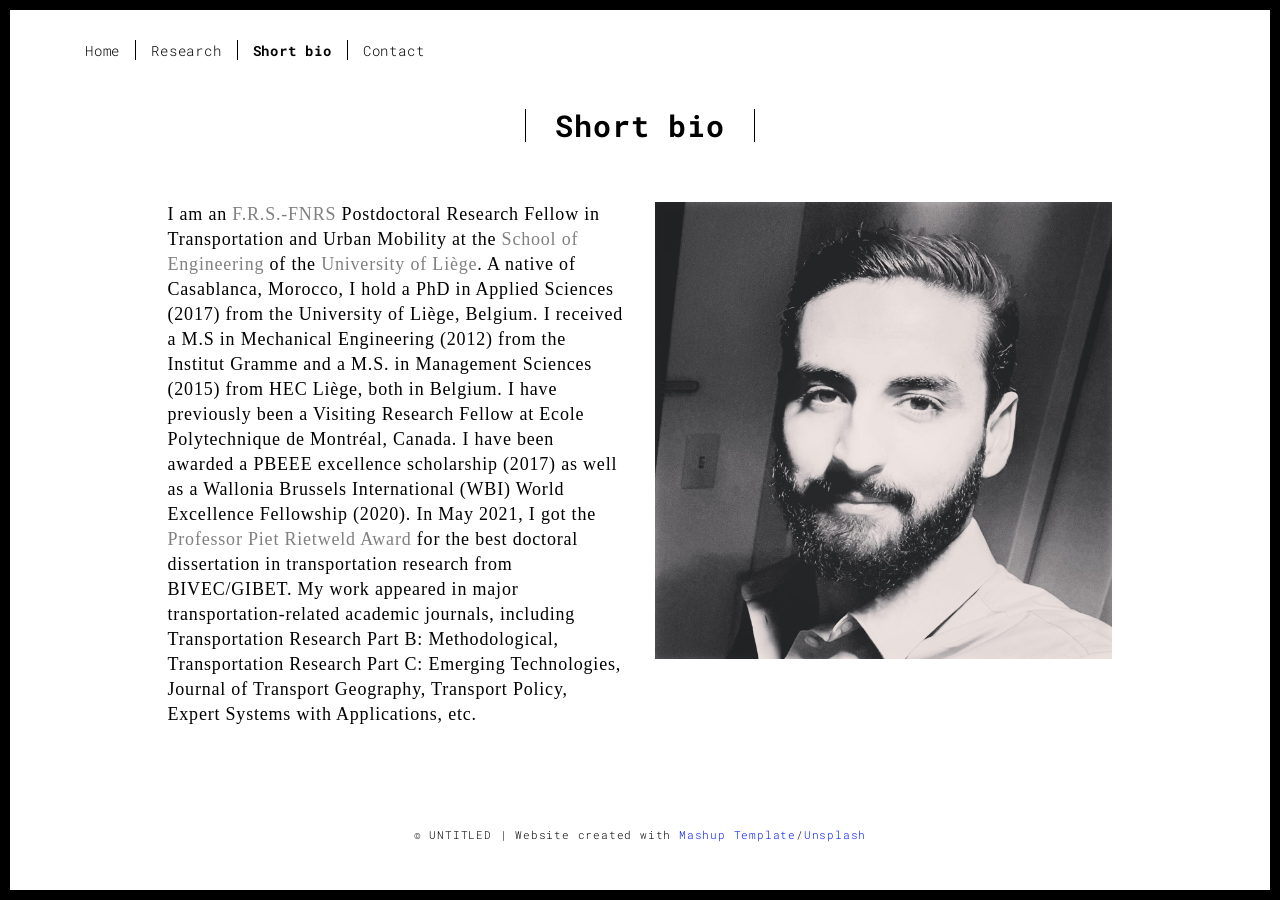
==== about.html @ 3af06db2 "updated bio" ====
<!DOCTYPE html>
<html lang="en">

<head>
  <meta charset="UTF-8">
  <meta content="IE=edge" http-equiv="X-UA-Compatible">
  <meta content="width=device-width,initial-scale=1" name="viewport">
  <meta content="description" name="description">
  <meta name="google" content="notranslate" />
  <meta content="Mashup templates have been developped by Orson.io team" name="author">

  <!-- Disable tap highlight on IE -->
  <meta name="msapplication-tap-highlight" content="no">

  <link rel="apple-touch-icon" sizes="180x180" href="./assets/apple-icon-180x180.png">
  <link href="./assets/favicon.ico" rel="icon">

  <title>Short bio</title>

<link href="./main.3f6952e4.css" rel="stylesheet"></head>

<body class="">
<div id="site-border-left"></div>
<div id="site-border-right"></div>
<div id="site-border-top"></div>
<div id="site-border-bottom"></div>
<!--<div style="background-image: url('./assets/images/bg.jpg');">-->




 <!-- Add your content of header -->
<header>
  <nav class="navbar  navbar-fixed-top navbar-default">
    <div class="container">
        <button type="button" class="navbar-toggle collapsed" data-toggle="collapse" data-target="#navbar-collapse" aria-expanded="false">
          <span class="sr-only">Toggle navigation</span>
          <span class="icon-bar"></span>
          <span class="icon-bar"></span>
          <span class="icon-bar"></span>
        </button>

      <div class="collapse navbar-collapse" id="navbar-collapse">
        <ul class="nav navbar-nav ">
          <li><a href="./index.html" title="">Home</a></li>
          <li><a href="./works.html" title="">Research</a></li>
          <li><a href="./about.html" title="">Short bio</a></li>
          <li><a href="./contactform.html" title="">Contact</a></li>
          <!--<li><a href="./components.html" title="">Components</a></li>-->
        </ul>


      </div>
    </div>
  </nav>
</header>

<div class="section-container">
    <div class="container">
      <div class="row">
        <div class="col-xs-12">
          <div class="section-container-spacer text-center">
            <h1 class="h2">Short bio</h1>
          </div>

          <div class="row">
            <div class="col-md-10 col-md-offset-1">
              <div class="row">
                <div class="col-xs-12 col-md-6">
                  <!--<h3>Consectetur adipiscing elit</h3>-->
                  <p style = "font-family: Candara;font-size:18px;">I am an <a style="color:gray" href="https://www.frs-fnrs.be/en/">F.R.S.-FNRS</a> Postdoctoral Research Fellow in Transportation and Urban Mobility at the <a style="color:gray" href="https://www.facsa.uliege.be/cms/c_3112656/en/facsa">School of Engineering</a> of the <a style="color:gray" href="https://www.uliege.be/cms/c_8699436/en/uliege">University of Liège</a>.
                    <!--, where he leads ...--> A native of Casablanca, Morocco, I hold a PhD in Applied Sciences (2017) from the University of Liège, Belgium.
                    I received a M.S in Mechanical Engineering (2012) from the Institut Gramme and a M.S. in Management Sciences (2015) from HEC Liège, both in Belgium. I have previously been a Visiting Research Fellow at Ecole Polytechnique de Montréal, Canada. I have been awarded a PBEEE excellence scholarship (2017) as well as a Wallonia Brussels International (WBI) World Excellence Fellowship (2020). In May 2021, I got the <a style="color:gray" href="https://www.bivec-gibet.eu/rietveld-award/">Professor Piet Rietweld Award</a> for the best doctoral dissertation in transportation research from BIVEC/GIBET.
      						My work appeared in major transportation-related academic journals, including Transportation Research Part B: Methodological, Transportation Research Part C: Emerging Technologies, Journal of Transport Geography, Transport Policy, Expert Systems with Applications, etc. <!--and features regularly in major media outlets, including the New York Times, The Economist, and the Wall Street Journal.--></p>
                  <!--<h3>Ut enim ad minim </h3>
                  <p>Duis aute irure dolor in reprehenderit in voluptate velit esse
                  cillum dolore eu fugiat nulla pariatur. Excepteur sint occaecat cupidatat non
                  proident, sunt in culpa qui officia deserunt mollit anim id est laborum.
                  <h3>Maecenas luctus at sem quis varius</h3>
                  <p>
                  Class aptent taciti sociosqu ad litora torquent per conubia nostra, per inceptos himenaeos. Phasellus iaculis magna sagittis elit sagittis, at hendrerit lorem venenatis. Morbi accumsan iaculis blandit. Cras ultrices hendrerit nisl.</p>-->
                </div>
                <div class="col-xs-12 col-md-6">
                  <img src="./assets/images/bogoss.jpg" class="img-responsive" alt="">
                </div>
              </div>
            </div>
          </div>


       </div>
      </div>
    </div>
  </div>


<footer class="footer-container text-center">
  <div class="container">
    <div class="row">
      <div class="col-xs-12">
        <p>© UNTITLED | Website created with <a href="http://www.mashup-template.com/" title="Create website with free html template">Mashup Template</a>/<a href="https://www.unsplash.com/" title="Beautiful Free Images">Unsplash</a></p>
      </div>
    </div>
  </div>
</footer>

<script>
  document.addEventListener("DOMContentLoaded", function (event) {
     navActivePage();
  });
</script>

<!-- Google Analytics: change UA-XXXXX-X to be your site's ID

<script>
  (function (i, s, o, g, r, a, m) {
    i['GoogleAnalyticsObject'] = r; i[r] = i[r] || function () {
      (i[r].q = i[r].q || []).push(arguments)
    }, i[r].l = 1 * new Date(); a = s.createElement(o),
      m = s.getElementsByTagName(o)[0]; a.async = 1; a.src = g; m.parentNode.insertBefore(a, m)
  })(window, document, 'script', '//www.google-analytics.com/analytics.js', 'ga');
  ga('create', 'UA-XXXXX-X', 'auto');
  ga('send', 'pageview');
</script>

--> <script type="text/javascript" src="./main.70a66962.js"></script></body>

</html>
---- main.3f6952e4.css ----
@import url(https://fonts.googleapis.com/css?family=Roboto:900|Roboto+Mono:300,400,700);@import url(https://maxcdn.bootstrapcdn.com/font-awesome/4.7.0/css/font-awesome.min.css);/*!
 * Bootstrap v3.3.7 (http://getbootstrap.com)
 * Copyright 2011-2016 Twitter, Inc.
 * Licensed under MIT (https://github.com/twbs/bootstrap/blob/master/LICENSE)
 */
/*! normalize.css v3.0.3 | MIT License | github.com/necolas/normalize.css */html{font-family:sans-serif;-ms-text-size-adjust:100%;-webkit-text-size-adjust:100%}body{margin:0}article,aside,details,figcaption,figure,footer,header,hgroup,main,menu,nav,section,summary{display:block}audio,canvas,progress,video{display:inline-block;vertical-align:baseline}audio:not([controls]){display:none;height:0}[hidden],template{display:none}a{background-color:transparent}a:active,a:hover{outline:0}abbr[title]{border-bottom:1px dotted}b,strong{font-weight:700}dfn{font-style:italic}h1{font-size:2em;margin:.67em 0}mark{background:#ff0;color:#000}small{font-size:80%}sub,sup{font-size:75%;line-height:0;position:relative;vertical-align:baseline}sup{top:-.5em}sub{bottom:-.25em}img{border:0}svg:not(:root){overflow:hidden}figure{margin:1em 40px}hr{box-sizing:content-box;height:0}pre{overflow:auto}code,kbd,pre,samp{font-family:monospace,monospace;font-size:1em}button,input,optgroup,select,textarea{color:inherit;font:inherit;margin:0}button{overflow:visible}button,select{text-transform:none}button,html input[type=button],input[type=reset],input[type=submit]{-webkit-appearance:button;cursor:pointer}button[disabled],html input[disabled]{cursor:default}button::-moz-focus-inner,input::-moz-focus-inner{border:0;padding:0}input{line-height:normal}input[type=checkbox],input[type=radio]{box-sizing:border-box;padding:0}input[type=number]::-webkit-inner-spin-button,input[type=number]::-webkit-outer-spin-button{height:auto}input[type=search]{-webkit-appearance:textfield;box-sizing:content-box}input[type=search]::-webkit-search-cancel-button,input[type=search]::-webkit-search-decoration{-webkit-appearance:none}fieldset{border:1px solid silver;margin:0 2px;padding:.35em .625em .75em}textarea{overflow:auto}optgroup{font-weight:700}table{border-collapse:collapse;border-spacing:0}td,th{padding:0}

/*! Source: https://github.com/h5bp/html5-boilerplate/blob/master/src/css/main.css */@media print{*,:after,:before{background:transparent!important;color:#000!important;box-shadow:none!important;text-shadow:none!important}a,a:visited{text-decoration:underline}a[href]:after{content:" (" attr(href) ")"}abbr[title]:after{content:" (" attr(title) ")"}a[href^="#"]:after,a[href^="javascript:"]:after{content:""}blockquote,pre{border:1px solid #999;page-break-inside:avoid}thead{display:table-header-group}img,tr{page-break-inside:avoid}img{max-width:100%!important}h2,h3,p{orphans:3;widows:3}h2,h3{page-break-after:avoid}.navbar{display:none}.btn>.caret,.dropup>.btn>.caret{border-top-color:#000!important}.label{border:1px solid #000}.table{border-collapse:collapse!important}.table td,.table th{background-color:#fff!important}.table-bordered td,.table-bordered th{border:1px solid #ddd!important}}*,:after,:before{-webkit-box-sizing:border-box;-moz-box-sizing:border-box;box-sizing:border-box}html{font-size:10px;-webkit-tap-highlight-color:transparent}body{font-family:Roboto Mono,Helvetica,Arial,sans-serif;font-size:11px;line-height:1.78;color:#000;background-color:#fff}button,input,select,textarea{font-family:inherit;font-size:inherit;line-height:inherit}a{color:#001aff;text-decoration:none}a:focus,a:hover{color:#0012b3;text-decoration:underline}a:focus{outline:5px auto -webkit-focus-ring-color;outline-offset:-2px}figure{margin:0}img{vertical-align:middle}.img-responsive{display:block;max-width:100%;height:auto}.img-rounded{border-radius:0}.img-thumbnail{padding:4px;line-height:1.78;background-color:#fff;border:1px solid #ddd;border-radius:0;-webkit-transition:all .2s ease-in-out;-o-transition:all .2s ease-in-out;transition:all .2s ease-in-out;display:inline-block;max-width:100%;height:auto}.img-circle{border-radius:50%}hr{margin-top:19px;margin-bottom:19px;border:0;border-top:1px solid #eee}.sr-only{position:absolute;width:1px;height:1px;margin:-1px;padding:0;overflow:hidden;clip:rect(0,0,0,0);border:0}.sr-only-focusable:active,.sr-only-focusable:focus{position:static;width:auto;height:auto;margin:0;overflow:visible;clip:auto}[role=button]{cursor:pointer}.h1,.h2,.h3,.h4,.h5,.h6,h1,h2,h3,h4,h5,h6{font-family:Roboto Mono,Helvetica,Arial,sans-serif;font-weight:700;line-height:1.1;color:#000}.h1 .small,.h1 small,.h2 .small,.h2 small,.h3 .small,.h3 small,.h4 .small,.h4 small,.h5 .small,.h5 small,.h6 .small,.h6 small,h1 .small,h1 small,h2 .small,h2 small,h3 .small,h3 small,h4 .small,h4 small,h5 .small,h5 small,h6 .small,h6 small{font-weight:400;line-height:1;color:#777}.h1,.h2,.h3,h1,h2,h3{margin-top:19px;margin-bottom:9.5px}.h1 .small,.h1 small,.h2 .small,.h2 small,.h3 .small,.h3 small,h1 .small,h1 small,h2 .small,h2 small,h3 .small,h3 small{font-size:65%}.h4,.h5,.h6,h4,h5,h6{margin-top:9.5px;margin-bottom:9.5px}.h4 .small,.h4 small,.h5 .small,.h5 small,.h6 .small,.h6 small,h4 .small,h4 small,h5 .small,h5 small,h6 .small,h6 small{font-size:75%}.h1,h1{font-size:70px}.h2,h2{font-size:30px}.h3,h3{font-size:20px}.h4,.h5,h4,h5{font-size:11px}.h6,h6{font-size:10px}p{margin:0 0 9.5px}.lead{margin-bottom:19px;font-size:12px;font-weight:300;line-height:1.4}@media (min-width:768px){.lead{font-size:16.5px}}.small,small{font-size:90%}.mark,mark{background-color:#fcf8e3;padding:.2em}.text-left{text-align:left}.text-right{text-align:right}.text-center{text-align:center}.text-justify{text-align:justify}.text-nowrap{white-space:nowrap}.text-lowercase{text-transform:lowercase}.initialism,.text-uppercase{text-transform:uppercase}.text-capitalize{text-transform:capitalize}.text-muted{color:#777}.text-primary{color:#001aff}a.text-primary:focus,a.text-primary:hover{color:#0015cc}.text-success{color:#fff}a.text-success:focus,a.text-success:hover{color:#e6e6e6}.text-info{color:#31708f}a.text-info:focus,a.text-info:hover{color:#245269}.text-warning{color:#8a6d3b}a.text-warning:focus,a.text-warning:hover{color:#66512c}.text-danger{color:#fff}a.text-danger:focus,a.text-danger:hover{color:#e6e6e6}.bg-primary{color:#fff;background-color:#001aff}a.bg-primary:focus,a.bg-primary:hover{background-color:#0015cc}.bg-success,a.bg-success:focus,a.bg-success:hover{background-color:#000}.bg-info{background-color:#d9edf7}a.bg-info:focus,a.bg-info:hover{background-color:#afd9ee}.bg-warning{background-color:#fcf8e3}a.bg-warning:focus,a.bg-warning:hover{background-color:#f7ecb5}.bg-danger{background-color:red}a.bg-danger:focus,a.bg-danger:hover{background-color:#c00}.page-header{padding-bottom:8.5px;margin:38px 0 19px;border-bottom:1px solid #eee}ol,ul{margin-top:0;margin-bottom:9.5px}ol ol,ol ul,ul ol,ul ul{margin-bottom:0}.list-inline,.list-unstyled{padding-left:0;list-style:none}.list-inline{margin-left:-5px}.list-inline>li{display:inline-block;padding-left:5px;padding-right:5px}dl{margin-top:0;margin-bottom:19px}dd,dt{line-height:1.78}dt{font-weight:700}dd{margin-left:0}.dl-horizontal dd:after,.dl-horizontal dd:before{content:" ";display:table}.dl-horizontal dd:after{clear:both}@media (min-width:768px){.dl-horizontal dt{float:left;width:160px;clear:left;text-align:right;overflow:hidden;text-overflow:ellipsis;white-space:nowrap}.dl-horizontal dd{margin-left:180px}}abbr[data-original-title],abbr[title]{cursor:help;border-bottom:1px dotted #777}.initialism{font-size:90%}blockquote{padding:9.5px 19px;margin:0 0 19px;font-size:13.75px;border-left:5px solid #eee}blockquote ol:last-child,blockquote p:last-child,blockquote ul:last-child{margin-bottom:0}blockquote .small,blockquote footer,blockquote small{display:block;font-size:80%;line-height:1.78;color:#777}blockquote .small:before,blockquote footer:before,blockquote small:before{content:"\2014   \A0"}.blockquote-reverse,blockquote.pull-right{padding-right:15px;padding-left:0;border-right:5px solid #eee;border-left:0;text-align:right}.blockquote-reverse .small:before,.blockquote-reverse footer:before,.blockquote-reverse small:before,blockquote.pull-right .small:before,blockquote.pull-right footer:before,blockquote.pull-right small:before{content:""}.blockquote-reverse .small:after,.blockquote-reverse footer:after,.blockquote-reverse small:after,blockquote.pull-right .small:after,blockquote.pull-right footer:after,blockquote.pull-right small:after{content:"\A0   \2014"}address{margin-bottom:19px;font-style:normal;line-height:1.78}code,kbd,pre,samp{font-family:Menlo,Monaco,Consolas,Courier New,monospace}code{color:#c7254e;background-color:#f9f2f4}code,kbd{padding:2px 4px;font-size:90%;border-radius:0}kbd{color:#fff;background-color:#333;box-shadow:inset 0 -1px 0 rgba(0,0,0,.25)}kbd kbd{padding:0;font-size:100%;font-weight:700;box-shadow:none}pre{display:block;padding:9px;margin:0 0 9.5px;font-size:10px;line-height:1.78;word-break:break-all;word-wrap:break-word;color:#333;background-color:#f5f5f5;border:1px solid #ccc;border-radius:0}pre code{padding:0;font-size:inherit;color:inherit;white-space:pre-wrap;background-color:transparent;border-radius:0}.pre-scrollable{max-height:340px;overflow-y:scroll}.container{margin-right:auto;margin-left:auto;padding-left:15px;padding-right:15px}.container:after,.container:before{content:" ";display:table}.container:after{clear:both}@media (min-width:768px){.container{width:750px}}@media (min-width:992px){.container{width:970px}}@media (min-width:1200px){.container{width:1170px}}.container-fluid{margin-right:auto;margin-left:auto;padding-left:15px;padding-right:15px}.container-fluid:after,.container-fluid:before{content:" ";display:table}.container-fluid:after{clear:both}.row{margin-left:-15px;margin-right:-15px}.row:after,.row:before{content:" ";display:table}.row:after{clear:both}.col-lg-1,.col-lg-2,.col-lg-3,.col-lg-4,.col-lg-5,.col-lg-6,.col-lg-7,.col-lg-8,.col-lg-9,.col-lg-10,.col-lg-11,.col-lg-12,.col-md-1,.col-md-2,.col-md-3,.col-md-4,.col-md-5,.col-md-6,.col-md-7,.col-md-8,.col-md-9,.col-md-10,.col-md-11,.col-md-12,.col-sm-1,.col-sm-2,.col-sm-3,.col-sm-4,.col-sm-5,.col-sm-6,.col-sm-7,.col-sm-8,.col-sm-9,.col-sm-10,.col-sm-11,.col-sm-12,.col-xs-1,.col-xs-2,.col-xs-3,.col-xs-4,.col-xs-5,.col-xs-6,.col-xs-7,.col-xs-8,.col-xs-9,.col-xs-10,.col-xs-11,.col-xs-12{position:relative;min-height:1px;padding-left:15px;padding-right:15px}.col-xs-1,.col-xs-2,.col-xs-3,.col-xs-4,.col-xs-5,.col-xs-6,.col-xs-7,.col-xs-8,.col-xs-9,.col-xs-10,.col-xs-11,.col-xs-12{float:left}.col-xs-1{width:8.33333%}.col-xs-2{width:16.66667%}.col-xs-3{width:25%}.col-xs-4{width:33.33333%}.col-xs-5{width:41.66667%}.col-xs-6{width:50%}.col-xs-7{width:58.33333%}.col-xs-8{width:66.66667%}.col-xs-9{width:75%}.col-xs-10{width:83.33333%}.col-xs-11{width:91.66667%}.col-xs-12{width:100%}.col-xs-pull-0{right:auto}.col-xs-pull-1{right:8.33333%}.col-xs-pull-2{right:16.66667%}.col-xs-pull-3{right:25%}.col-xs-pull-4{right:33.33333%}.col-xs-pull-5{right:41.66667%}.col-xs-pull-6{right:50%}.col-xs-pull-7{right:58.33333%}.col-xs-pull-8{right:66.66667%}.col-xs-pull-9{right:75%}.col-xs-pull-10{right:83.33333%}.col-xs-pull-11{right:91.66667%}.col-xs-pull-12{right:100%}.col-xs-push-0{left:auto}.col-xs-push-1{left:8.33333%}.col-xs-push-2{left:16.66667%}.col-xs-push-3{left:25%}.col-xs-push-4{left:33.33333%}.col-xs-push-5{left:41.66667%}.col-xs-push-6{left:50%}.col-xs-push-7{left:58.33333%}.col-xs-push-8{left:66.66667%}.col-xs-push-9{left:75%}.col-xs-push-10{left:83.33333%}.col-xs-push-11{left:91.66667%}.col-xs-push-12{left:100%}.col-xs-offset-0{margin-left:0}.col-xs-offset-1{margin-left:8.33333%}.col-xs-offset-2{margin-left:16.66667%}.col-xs-offset-3{margin-left:25%}.col-xs-offset-4{margin-left:33.33333%}.col-xs-offset-5{margin-left:41.66667%}.col-xs-offset-6{margin-left:50%}.col-xs-offset-7{margin-left:58.33333%}.col-xs-offset-8{margin-left:66.66667%}.col-xs-offset-9{margin-left:75%}.col-xs-offset-10{margin-left:83.33333%}.col-xs-offset-11{margin-left:91.66667%}.col-xs-offset-12{margin-left:100%}@media (min-width:768px){.col-sm-1,.col-sm-2,.col-sm-3,.col-sm-4,.col-sm-5,.col-sm-6,.col-sm-7,.col-sm-8,.col-sm-9,.col-sm-10,.col-sm-11,.col-sm-12{float:left}.col-sm-1{width:8.33333%}.col-sm-2{width:16.66667%}.col-sm-3{width:25%}.col-sm-4{width:33.33333%}.col-sm-5{width:41.66667%}.col-sm-6{width:50%}.col-sm-7{width:58.33333%}.col-sm-8{width:66.66667%}.col-sm-9{width:75%}.col-sm-10{width:83.33333%}.col-sm-11{width:91.66667%}.col-sm-12{width:100%}.col-sm-pull-0{right:auto}.col-sm-pull-1{right:8.33333%}.col-sm-pull-2{right:16.66667%}.col-sm-pull-3{right:25%}.col-sm-pull-4{right:33.33333%}.col-sm-pull-5{right:41.66667%}.col-sm-pull-6{right:50%}.col-sm-pull-7{right:58.33333%}.col-sm-pull-8{right:66.66667%}.col-sm-pull-9{right:75%}.col-sm-pull-10{right:83.33333%}.col-sm-pull-11{right:91.66667%}.col-sm-pull-12{right:100%}.col-sm-push-0{left:auto}.col-sm-push-1{left:8.33333%}.col-sm-push-2{left:16.66667%}.col-sm-push-3{left:25%}.col-sm-push-4{left:33.33333%}.col-sm-push-5{left:41.66667%}.col-sm-push-6{left:50%}.col-sm-push-7{left:58.33333%}.col-sm-push-8{left:66.66667%}.col-sm-push-9{left:75%}.col-sm-push-10{left:83.33333%}.col-sm-push-11{left:91.66667%}.col-sm-push-12{left:100%}.col-sm-offset-0{margin-left:0}.col-sm-offset-1{margin-left:8.33333%}.col-sm-offset-2{margin-left:16.66667%}.col-sm-offset-3{margin-left:25%}.col-sm-offset-4{margin-left:33.33333%}.col-sm-offset-5{margin-left:41.66667%}.col-sm-offset-6{margin-left:50%}.col-sm-offset-7{margin-left:58.33333%}.col-sm-offset-8{margin-left:66.66667%}.col-sm-offset-9{margin-left:75%}.col-sm-offset-10{margin-left:83.33333%}.col-sm-offset-11{margin-left:91.66667%}.col-sm-offset-12{margin-left:100%}}@media (min-width:992px){.col-md-1,.col-md-2,.col-md-3,.col-md-4,.col-md-5,.col-md-6,.col-md-7,.col-md-8,.col-md-9,.col-md-10,.col-md-11,.col-md-12{float:left}.col-md-1{width:8.33333%}.col-md-2{width:16.66667%}.col-md-3{width:25%}.col-md-4{width:33.33333%}.col-md-5{width:41.66667%}.col-md-6{width:50%}.col-md-7{width:58.33333%}.col-md-8{width:66.66667%}.col-md-9{width:75%}.col-md-10{width:83.33333%}.col-md-11{width:91.66667%}.col-md-12{width:100%}.col-md-pull-0{right:auto}.col-md-pull-1{right:8.33333%}.col-md-pull-2{right:16.66667%}.col-md-pull-3{right:25%}.col-md-pull-4{right:33.33333%}.col-md-pull-5{right:41.66667%}.col-md-pull-6{right:50%}.col-md-pull-7{right:58.33333%}.col-md-pull-8{right:66.66667%}.col-md-pull-9{right:75%}.col-md-pull-10{right:83.33333%}.col-md-pull-11{right:91.66667%}.col-md-pull-12{right:100%}.col-md-push-0{left:auto}.col-md-push-1{left:8.33333%}.col-md-push-2{left:16.66667%}.col-md-push-3{left:25%}.col-md-push-4{left:33.33333%}.col-md-push-5{left:41.66667%}.col-md-push-6{left:50%}.col-md-push-7{left:58.33333%}.col-md-push-8{left:66.66667%}.col-md-push-9{left:75%}.col-md-push-10{left:83.33333%}.col-md-push-11{left:91.66667%}.col-md-push-12{left:100%}.col-md-offset-0{margin-left:0}.col-md-offset-1{margin-left:8.33333%}.col-md-offset-2{margin-left:16.66667%}.col-md-offset-3{margin-left:25%}.col-md-offset-4{margin-left:33.33333%}.col-md-offset-5{margin-left:41.66667%}.col-md-offset-6{margin-left:50%}.col-md-offset-7{margin-left:58.33333%}.col-md-offset-8{margin-left:66.66667%}.col-md-offset-9{margin-left:75%}.col-md-offset-10{margin-left:83.33333%}.col-md-offset-11{margin-left:91.66667%}.col-md-offset-12{margin-left:100%}}@media (min-width:1200px){.col-lg-1,.col-lg-2,.col-lg-3,.col-lg-4,.col-lg-5,.col-lg-6,.col-lg-7,.col-lg-8,.col-lg-9,.col-lg-10,.col-lg-11,.col-lg-12{float:left}.col-lg-1{width:8.33333%}.col-lg-2{width:16.66667%}.col-lg-3{width:25%}.col-lg-4{width:33.33333%}.col-lg-5{width:41.66667%}.col-lg-6{width:50%}.col-lg-7{width:58.33333%}.col-lg-8{width:66.66667%}.col-lg-9{width:75%}.col-lg-10{width:83.33333%}.col-lg-11{width:91.66667%}.col-lg-12{width:100%}.col-lg-pull-0{right:auto}.col-lg-pull-1{right:8.33333%}.col-lg-pull-2{right:16.66667%}.col-lg-pull-3{right:25%}.col-lg-pull-4{right:33.33333%}.col-lg-pull-5{right:41.66667%}.col-lg-pull-6{right:50%}.col-lg-pull-7{right:58.33333%}.col-lg-pull-8{right:66.66667%}.col-lg-pull-9{right:75%}.col-lg-pull-10{right:83.33333%}.col-lg-pull-11{right:91.66667%}.col-lg-pull-12{right:100%}.col-lg-push-0{left:auto}.col-lg-push-1{left:8.33333%}.col-lg-push-2{left:16.66667%}.col-lg-push-3{left:25%}.col-lg-push-4{left:33.33333%}.col-lg-push-5{left:41.66667%}.col-lg-push-6{left:50%}.col-lg-push-7{left:58.33333%}.col-lg-push-8{left:66.66667%}.col-lg-push-9{left:75%}.col-lg-push-10{left:83.33333%}.col-lg-push-11{left:91.66667%}.col-lg-push-12{left:100%}.col-lg-offset-0{margin-left:0}.col-lg-offset-1{margin-left:8.33333%}.col-lg-offset-2{margin-left:16.66667%}.col-lg-offset-3{margin-left:25%}.col-lg-offset-4{margin-left:33.33333%}.col-lg-offset-5{margin-left:41.66667%}.col-lg-offset-6{margin-left:50%}.col-lg-offset-7{margin-left:58.33333%}.col-lg-offset-8{margin-left:66.66667%}.col-lg-offset-9{margin-left:75%}.col-lg-offset-10{margin-left:83.33333%}.col-lg-offset-11{margin-left:91.66667%}.col-lg-offset-12{margin-left:100%}}table{background-color:transparent}caption{padding-top:8px;padding-bottom:8px;color:#777}caption,th{text-align:left}.table{width:100%;max-width:100%;margin-bottom:19px}.table>tbody>tr>td,.table>tbody>tr>th,.table>tfoot>tr>td,.table>tfoot>tr>th,.table>thead>tr>td,.table>thead>tr>th{padding:8px;line-height:1.78;vertical-align:top;border-top:1px solid #ddd}.table>thead>tr>th{vertical-align:bottom;border-bottom:2px solid #ddd}.table>caption+thead>tr:first-child>td,.table>caption+thead>tr:first-child>th,.table>colgroup+thead>tr:first-child>td,.table>colgroup+thead>tr:first-child>th,.table>thead:first-child>tr:first-child>td,.table>thead:first-child>tr:first-child>th{border-top:0}.table>tbody+tbody{border-top:2px solid #ddd}.table .table{background-color:#fff}.table-condensed>tbody>tr>td,.table-condensed>tbody>tr>th,.table-condensed>tfoot>tr>td,.table-condensed>tfoot>tr>th,.table-condensed>thead>tr>td,.table-condensed>thead>tr>th{padding:5px}.table-bordered,.table-bordered>tbody>tr>td,.table-bordered>tbody>tr>th,.table-bordered>tfoot>tr>td,.table-bordered>tfoot>tr>th,.table-bordered>thead>tr>td,.table-bordered>thead>tr>th{border:1px solid #ddd}.table-bordered>thead>tr>td,.table-bordered>thead>tr>th{border-bottom-width:2px}.table-striped>tbody>tr:nth-of-type(odd){background-color:#f9f9f9}.table-hover>tbody>tr:hover{background-color:#f5f5f5}table col[class*=col-]{position:static;float:none;display:table-column}table td[class*=col-],table th[class*=col-]{position:static;float:none;display:table-cell}.table>tbody>tr.active>td,.table>tbody>tr.active>th,.table>tbody>tr>td.active,.table>tbody>tr>th.active,.table>tfoot>tr.active>td,.table>tfoot>tr.active>th,.table>tfoot>tr>td.active,.table>tfoot>tr>th.active,.table>thead>tr.active>td,.table>thead>tr.active>th,.table>thead>tr>td.active,.table>thead>tr>th.active{background-color:#f5f5f5}.table-hover>tbody>tr.active:hover>td,.table-hover>tbody>tr.active:hover>th,.table-hover>tbody>tr:hover>.active,.table-hover>tbody>tr>td.active:hover,.table-hover>tbody>tr>th.active:hover{background-color:#e8e8e8}.table-hover>tbody>tr.success:hover>td,.table-hover>tbody>tr.success:hover>th,.table-hover>tbody>tr:hover>.success,.table-hover>tbody>tr>td.success:hover,.table-hover>tbody>tr>th.success:hover,.table>tbody>tr.success>td,.table>tbody>tr.success>th,.table>tbody>tr>td.success,.table>tbody>tr>th.success,.table>tfoot>tr.success>td,.table>tfoot>tr.success>th,.table>tfoot>tr>td.success,.table>tfoot>tr>th.success,.table>thead>tr.success>td,.table>thead>tr.success>th,.table>thead>tr>td.success,.table>thead>tr>th.success{background-color:#000}.table>tbody>tr.info>td,.table>tbody>tr.info>th,.table>tbody>tr>td.info,.table>tbody>tr>th.info,.table>tfoot>tr.info>td,.table>tfoot>tr.info>th,.table>tfoot>tr>td.info,.table>tfoot>tr>th.info,.table>thead>tr.info>td,.table>thead>tr.info>th,.table>thead>tr>td.info,.table>thead>tr>th.info{background-color:#d9edf7}.table-hover>tbody>tr.info:hover>td,.table-hover>tbody>tr.info:hover>th,.table-hover>tbody>tr:hover>.info,.table-hover>tbody>tr>td.info:hover,.table-hover>tbody>tr>th.info:hover{background-color:#c4e3f3}.table>tbody>tr.warning>td,.table>tbody>tr.warning>th,.table>tbody>tr>td.warning,.table>tbody>tr>th.warning,.table>tfoot>tr.warning>td,.table>tfoot>tr.warning>th,.table>tfoot>tr>td.warning,.table>tfoot>tr>th.warning,.table>thead>tr.warning>td,.table>thead>tr.warning>th,.table>thead>tr>td.warning,.table>thead>tr>th.warning{background-color:#fcf8e3}.table-hover>tbody>tr.warning:hover>td,.table-hover>tbody>tr.warning:hover>th,.table-hover>tbody>tr:hover>.warning,.table-hover>tbody>tr>td.warning:hover,.table-hover>tbody>tr>th.warning:hover{background-color:#faf2cc}.table>tbody>tr.danger>td,.table>tbody>tr.danger>th,.table>tbody>tr>td.danger,.table>tbody>tr>th.danger,.table>tfoot>tr.danger>td,.table>tfoot>tr.danger>th,.table>tfoot>tr>td.danger,.table>tfoot>tr>th.danger,.table>thead>tr.danger>td,.table>thead>tr.danger>th,.table>thead>tr>td.danger,.table>thead>tr>th.danger{background-color:red}.table-hover>tbody>tr.danger:hover>td,.table-hover>tbody>tr.danger:hover>th,.table-hover>tbody>tr:hover>.danger,.table-hover>tbody>tr>td.danger:hover,.table-hover>tbody>tr>th.danger:hover{background-color:#e60000}.table-responsive{overflow-x:auto;min-height:.01%}@media screen and (max-width:767px){.table-responsive{width:100%;margin-bottom:14.25px;overflow-y:hidden;-ms-overflow-style:-ms-autohiding-scrollbar;border:1px solid #ddd}.table-responsive>.table{margin-bottom:0}.table-responsive>.table>tbody>tr>td,.table-responsive>.table>tbody>tr>th,.table-responsive>.table>tfoot>tr>td,.table-responsive>.table>tfoot>tr>th,.table-responsive>.table>thead>tr>td,.table-responsive>.table>thead>tr>th{white-space:nowrap}.table-responsive>.table-bordered{border:0}.table-responsive>.table-bordered>tbody>tr>td:first-child,.table-responsive>.table-bordered>tbody>tr>th:first-child,.table-responsive>.table-bordered>tfoot>tr>td:first-child,.table-responsive>.table-bordered>tfoot>tr>th:first-child,.table-responsive>.table-bordered>thead>tr>td:first-child,.table-responsive>.table-bordered>thead>tr>th:first-child{border-left:0}.table-responsive>.table-bordered>tbody>tr>td:last-child,.table-responsive>.table-bordered>tbody>tr>th:last-child,.table-responsive>.table-bordered>tfoot>tr>td:last-child,.table-responsive>.table-bordered>tfoot>tr>th:last-child,.table-responsive>.table-bordered>thead>tr>td:last-child,.table-responsive>.table-bordered>thead>tr>th:last-child{border-right:0}.table-responsive>.table-bordered>tbody>tr:last-child>td,.table-responsive>.table-bordered>tbody>tr:last-child>th,.table-responsive>.table-bordered>tfoot>tr:last-child>td,.table-responsive>.table-bordered>tfoot>tr:last-child>th{border-bottom:0}}fieldset{margin:0;min-width:0}fieldset,legend{padding:0;border:0}legend{display:block;width:100%;margin-bottom:19px;font-size:16.5px;line-height:inherit;color:#333;border-bottom:1px solid #e5e5e5}label{display:inline-block;max-width:100%;margin-bottom:5px;font-weight:700}input[type=search]{-webkit-box-sizing:border-box;-moz-box-sizing:border-box;box-sizing:border-box}input[type=checkbox],input[type=radio]{margin:4px 0 0;margin-top:1px\9;line-height:normal}input[type=file]{display:block}input[type=range]{display:block;width:100%}select[multiple],select[size]{height:auto}input[type=checkbox]:focus,input[type=file]:focus,input[type=radio]:focus{outline:5px auto -webkit-focus-ring-color;outline-offset:-2px}output{padding-top:9px}.form-control,output{display:block;font-size:11px;line-height:1.78;color:#555}.form-control{width:100%;height:40px;padding:8px 14px;background-color:#fff;background-image:none;border:1px solid #000;border-radius:0;-webkit-box-shadow:inset 0 1px 1px rgba(0,0,0,.075);box-shadow:inset 0 1px 1px rgba(0,0,0,.075);-webkit-transition:border-color .15s ease-in-out,box-shadow .15s ease-in-out;-o-transition:border-color ease-in-out .15s,box-shadow ease-in-out .15s;transition:border-color .15s ease-in-out,box-shadow .15s ease-in-out}.form-control:focus{border-color:#66afe9;-webkit-box-shadow:inset 0 1px 1px rgba(0,0,0,.075),0 0 8px rgba(102,175,233,.6);box-shadow:inset 0 1px 1px rgba(0,0,0,.075),0 0 8px rgba(102,175,233,.6)}.form-control::-moz-placeholder{color:#999;opacity:1}.form-control:-ms-input-placeholder{color:#999}.form-control::-webkit-input-placeholder{color:#999}.form-control::-ms-expand{border:0;background-color:transparent}.form-control[disabled],.form-control[readonly],fieldset[disabled] .form-control{background-color:#eee;opacity:1}.form-control[disabled],fieldset[disabled] .form-control{cursor:not-allowed}textarea.form-control{height:auto}input[type=search]{-webkit-appearance:none}@media screen and (-webkit-min-device-pixel-ratio:0){input[type=date].form-control,input[type=datetime-local].form-control,input[type=month].form-control,input[type=time].form-control{line-height:40px}.input-group-sm>.input-group-btn>input[type=date].btn,.input-group-sm>.input-group-btn>input[type=datetime-local].btn,.input-group-sm>.input-group-btn>input[type=month].btn,.input-group-sm>.input-group-btn>input[type=time].btn,.input-group-sm>input[type=date].form-control,.input-group-sm>input[type=date].input-group-addon,.input-group-sm>input[type=datetime-local].form-control,.input-group-sm>input[type=datetime-local].input-group-addon,.input-group-sm>input[type=month].form-control,.input-group-sm>input[type=month].input-group-addon,.input-group-sm>input[type=time].form-control,.input-group-sm>input[type=time].input-group-addon,.input-group-sm input[type=date],.input-group-sm input[type=datetime-local],.input-group-sm input[type=month],.input-group-sm input[type=time],input[type=date].input-sm,input[type=datetime-local].input-sm,input[type=month].input-sm,input[type=time].input-sm{line-height:27px}.input-group-lg>.input-group-btn>input[type=date].btn,.input-group-lg>.input-group-btn>input[type=datetime-local].btn,.input-group-lg>.input-group-btn>input[type=month].btn,.input-group-lg>.input-group-btn>input[type=time].btn,.input-group-lg>input[type=date].form-control,.input-group-lg>input[type=date].input-group-addon,.input-group-lg>input[type=datetime-local].form-control,.input-group-lg>input[type=datetime-local].input-group-addon,.input-group-lg>input[type=month].form-control,.input-group-lg>input[type=month].input-group-addon,.input-group-lg>input[type=time].form-control,.input-group-lg>input[type=time].input-group-addon,.input-group-lg input[type=date],.input-group-lg input[type=datetime-local],.input-group-lg input[type=month],.input-group-lg input[type=time],input[type=date].input-lg,input[type=datetime-local].input-lg,input[type=month].input-lg,input[type=time].input-lg{line-height:41px}}.form-group{margin-bottom:15px}.checkbox,.radio{position:relative;display:block;margin-top:10px;margin-bottom:10px}.checkbox label,.radio label{min-height:19px;padding-left:20px;margin-bottom:0;font-weight:400;cursor:pointer}.checkbox-inline input[type=checkbox],.checkbox input[type=checkbox],.radio-inline input[type=radio],.radio input[type=radio]{position:absolute;margin-left:-20px;margin-top:4px\9}.checkbox+.checkbox,.radio+.radio{margin-top:-5px}.checkbox-inline,.radio-inline{position:relative;display:inline-block;padding-left:20px;margin-bottom:0;vertical-align:middle;font-weight:400;cursor:pointer}.checkbox-inline+.checkbox-inline,.radio-inline+.radio-inline{margin-top:0;margin-left:10px}.checkbox-inline.disabled,.checkbox.disabled label,.radio-inline.disabled,.radio.disabled label,fieldset[disabled] .checkbox-inline,fieldset[disabled] .checkbox label,fieldset[disabled] .radio-inline,fieldset[disabled] .radio label,fieldset[disabled] input[type=checkbox],fieldset[disabled] input[type=radio],input[type=checkbox].disabled,input[type=checkbox][disabled],input[type=radio].disabled,input[type=radio][disabled]{cursor:not-allowed}.form-control-static{padding-top:9px;padding-bottom:9px;margin-bottom:0;min-height:30px}.form-control-static.input-lg,.form-control-static.input-sm,.input-group-lg>.form-control-static.form-control,.input-group-lg>.form-control-static.input-group-addon,.input-group-lg>.input-group-btn>.form-control-static.btn,.input-group-sm>.form-control-static.form-control,.input-group-sm>.form-control-static.input-group-addon,.input-group-sm>.input-group-btn>.form-control-static.btn{padding-left:0;padding-right:0}.input-group-sm>.form-control,.input-group-sm>.input-group-addon,.input-group-sm>.input-group-btn>.btn,.input-sm{height:27px;padding:5px 10px;font-size:10px;line-height:1.5;border-radius:0}.input-group-sm>.input-group-btn>select.btn,.input-group-sm>select.form-control,.input-group-sm>select.input-group-addon,select.input-sm{height:27px;line-height:27px}.input-group-sm>.input-group-btn>select[multiple].btn,.input-group-sm>.input-group-btn>textarea.btn,.input-group-sm>select[multiple].form-control,.input-group-sm>select[multiple].input-group-addon,.input-group-sm>textarea.form-control,.input-group-sm>textarea.input-group-addon,select[multiple].input-sm,textarea.input-sm{height:auto}.form-group-sm .form-control{height:27px;padding:5px 10px;font-size:10px;line-height:1.5;border-radius:0}.form-group-sm select.form-control{height:27px;line-height:27px}.form-group-sm select[multiple].form-control,.form-group-sm textarea.form-control{height:auto}.form-group-sm .form-control-static{height:27px;min-height:29px;padding:6px 10px;font-size:10px;line-height:1.5}.input-group-lg>.form-control,.input-group-lg>.input-group-addon,.input-group-lg>.input-group-btn>.btn,.input-lg{height:41px;padding:10px 16px;font-size:14px;line-height:1.33333;border-radius:0}.input-group-lg>.input-group-btn>select.btn,.input-group-lg>select.form-control,.input-group-lg>select.input-group-addon,select.input-lg{height:41px;line-height:41px}.input-group-lg>.input-group-btn>select[multiple].btn,.input-group-lg>.input-group-btn>textarea.btn,.input-group-lg>select[multiple].form-control,.input-group-lg>select[multiple].input-group-addon,.input-group-lg>textarea.form-control,.input-group-lg>textarea.input-group-addon,select[multiple].input-lg,textarea.input-lg{height:auto}.form-group-lg .form-control{height:41px;padding:10px 16px;font-size:14px;line-height:1.33333;border-radius:0}.form-group-lg select.form-control{height:41px;line-height:41px}.form-group-lg select[multiple].form-control,.form-group-lg textarea.form-control{height:auto}.form-group-lg .form-control-static{height:41px;min-height:33px;padding:11px 16px;font-size:14px;line-height:1.33333}.has-feedback{position:relative}.has-feedback .form-control{padding-right:50px}.form-control-feedback{position:absolute;top:0;right:0;z-index:2;display:block;width:40px;height:40px;line-height:40px;text-align:center;pointer-events:none}.form-group-lg .form-control+.form-control-feedback,.input-group-lg+.form-control-feedback,.input-group-lg>.form-control+.form-control-feedback,.input-group-lg>.input-group-addon+.form-control-feedback,.input-group-lg>.input-group-btn>.btn+.form-control-feedback,.input-lg+.form-control-feedback{width:41px;height:41px;line-height:41px}.form-group-sm .form-control+.form-control-feedback,.input-group-sm+.form-control-feedback,.input-group-sm>.form-control+.form-control-feedback,.input-group-sm>.input-group-addon+.form-control-feedback,.input-group-sm>.input-group-btn>.btn+.form-control-feedback,.input-sm+.form-control-feedback{width:27px;height:27px;line-height:27px}.has-success .checkbox,.has-success .checkbox-inline,.has-success.checkbox-inline label,.has-success.checkbox label,.has-success .control-label,.has-success .help-block,.has-success .radio,.has-success .radio-inline,.has-success.radio-inline label,.has-success.radio label{color:#fff}.has-success .form-control{border-color:#fff;-webkit-box-shadow:inset 0 1px 1px rgba(0,0,0,.075);box-shadow:inset 0 1px 1px rgba(0,0,0,.075)}.has-success .form-control:focus{border-color:#e6e6e6;-webkit-box-shadow:inset 0 1px 1px rgba(0,0,0,.075),0 0 6px #fff;box-shadow:inset 0 1px 1px rgba(0,0,0,.075),0 0 6px #fff}.has-success .input-group-addon{color:#fff;border-color:#fff;background-color:#000}.has-success .form-control-feedback{color:#fff}.has-warning .checkbox,.has-warning .checkbox-inline,.has-warning.checkbox-inline label,.has-warning.checkbox label,.has-warning .control-label,.has-warning .help-block,.has-warning .radio,.has-warning .radio-inline,.has-warning.radio-inline label,.has-warning.radio label{color:#8a6d3b}.has-warning .form-control{border-color:#8a6d3b;-webkit-box-shadow:inset 0 1px 1px rgba(0,0,0,.075);box-shadow:inset 0 1px 1px rgba(0,0,0,.075)}.has-warning .form-control:focus{border-color:#66512c;-webkit-box-shadow:inset 0 1px 1px rgba(0,0,0,.075),0 0 6px #c0a16b;box-shadow:inset 0 1px 1px rgba(0,0,0,.075),0 0 6px #c0a16b}.has-warning .input-group-addon{color:#8a6d3b;border-color:#8a6d3b;background-color:#fcf8e3}.has-warning .form-control-feedback{color:#8a6d3b}.has-error .checkbox,.has-error .checkbox-inline,.has-error.checkbox-inline label,.has-error.checkbox label,.has-error .control-label,.has-error .help-block,.has-error .radio,.has-error .radio-inline,.has-error.radio-inline label,.has-error.radio label{color:#fff}.has-error .form-control{border-color:#fff;-webkit-box-shadow:inset 0 1px 1px rgba(0,0,0,.075);box-shadow:inset 0 1px 1px rgba(0,0,0,.075)}.has-error .form-control:focus{border-color:#e6e6e6;-webkit-box-shadow:inset 0 1px 1px rgba(0,0,0,.075),0 0 6px #fff;box-shadow:inset 0 1px 1px rgba(0,0,0,.075),0 0 6px #fff}.has-error .input-group-addon{color:#fff;border-color:#fff;background-color:red}.has-error .form-control-feedback{color:#fff}.has-feedback label~.form-control-feedback{top:24px}.has-feedback label.sr-only~.form-control-feedback{top:0}.help-block{display:block;margin-top:5px;margin-bottom:10px;color:#404040}@media (min-width:768px){.form-inline .form-group{display:inline-block;margin-bottom:0;vertical-align:middle}.form-inline .form-control{display:inline-block;width:auto;vertical-align:middle}.form-inline .form-control-static{display:inline-block}.form-inline .input-group{display:inline-table;vertical-align:middle}.form-inline .input-group .form-control,.form-inline .input-group .input-group-addon,.form-inline .input-group .input-group-btn{width:auto}.form-inline .input-group>.form-control{width:100%}.form-inline .control-label{margin-bottom:0;vertical-align:middle}.form-inline .checkbox,.form-inline .radio{display:inline-block;margin-top:0;margin-bottom:0;vertical-align:middle}.form-inline .checkbox label,.form-inline .radio label{padding-left:0}.form-inline .checkbox input[type=checkbox],.form-inline .radio input[type=radio]{position:relative;margin-left:0}.form-inline .has-feedback .form-control-feedback{top:0}}.form-horizontal .checkbox,.form-horizontal .checkbox-inline,.form-horizontal .radio,.form-horizontal .radio-inline{margin-top:0;margin-bottom:0;padding-top:9px}.form-horizontal .checkbox,.form-horizontal .radio{min-height:28px}.form-horizontal .form-group{margin-left:-15px;margin-right:-15px}.form-horizontal .form-group:after,.form-horizontal .form-group:before{content:" ";display:table}.form-horizontal .form-group:after{clear:both}@media (min-width:768px){.form-horizontal .control-label{text-align:right;margin-bottom:0;padding-top:9px}}.form-horizontal .has-feedback .form-control-feedback{right:15px}@media (min-width:768px){.form-horizontal .form-group-lg .control-label{padding-top:11px;font-size:14px}}@media (min-width:768px){.form-horizontal .form-group-sm .control-label{padding-top:6px;font-size:10px}}.btn{display:inline-block;margin-bottom:0;font-weight:400;text-align:center;vertical-align:middle;touch-action:manipulation;cursor:pointer;background-image:none;border:1px solid transparent;white-space:nowrap;padding:8px 14px;font-size:11px;line-height:1.78;border-radius:0;-webkit-user-select:none;-moz-user-select:none;-ms-user-select:none;user-select:none}.btn.active.focus,.btn.active:focus,.btn.focus,.btn:active.focus,.btn:active:focus,.btn:focus{outline:5px auto -webkit-focus-ring-color;outline-offset:-2px}.btn.focus,.btn:focus,.btn:hover{color:#000;text-decoration:none}.btn.active,.btn:active{outline:0;background-image:none;-webkit-box-shadow:inset 0 3px 5px rgba(0,0,0,.125);box-shadow:inset 0 3px 5px rgba(0,0,0,.125)}.btn.disabled,.btn[disabled],fieldset[disabled] .btn{cursor:not-allowed;opacity:.65;filter:alpha(opacity=65);-webkit-box-shadow:none;box-shadow:none}a.btn.disabled,fieldset[disabled] a.btn{pointer-events:none}.btn-default,.btn-default.active,.btn-default.active.focus,.btn-default.active:focus,.btn-default.active:hover,.btn-default.focus,.btn-default:active,.btn-default:active.focus,.btn-default:active:focus,.btn-default:active:hover,.btn-default:focus,.btn-default:hover,.open>.btn-default.dropdown-toggle,.open>.btn-default.dropdown-toggle.focus,.open>.btn-default.dropdown-toggle:focus,.open>.btn-default.dropdown-toggle:hover{color:#000;background-color:transparent;border-color:#000}.btn-default.active,.btn-default:active,.open>.btn-default.dropdown-toggle{background-image:none}.btn-default.disabled.focus,.btn-default.disabled:focus,.btn-default.disabled:hover,.btn-default[disabled].focus,.btn-default[disabled]:focus,.btn-default[disabled]:hover,fieldset[disabled] .btn-default.focus,fieldset[disabled] .btn-default:focus,fieldset[disabled] .btn-default:hover{background-color:transparent;border-color:#000}.btn-default .badge{color:transparent;background-color:#000}.btn-primary{color:#001aff;background-color:transparent;border-color:#001aff}.btn-primary.focus,.btn-primary:focus{color:#001aff;background-color:transparent;border-color:#000d80}.btn-primary.active,.btn-primary:active,.btn-primary:hover,.open>.btn-primary.dropdown-toggle{color:#001aff;background-color:transparent;border-color:#0014c2}.btn-primary.active.focus,.btn-primary.active:focus,.btn-primary.active:hover,.btn-primary:active.focus,.btn-primary:active:focus,.btn-primary:active:hover,.open>.btn-primary.dropdown-toggle.focus,.open>.btn-primary.dropdown-toggle:focus,.open>.btn-primary.dropdown-toggle:hover{color:#001aff;background-color:transparent;border-color:#000d80}.btn-primary.active,.btn-primary:active,.open>.btn-primary.dropdown-toggle{background-image:none}.btn-primary.disabled.focus,.btn-primary.disabled:focus,.btn-primary.disabled:hover,.btn-primary[disabled].focus,.btn-primary[disabled]:focus,.btn-primary[disabled]:hover,fieldset[disabled] .btn-primary.focus,fieldset[disabled] .btn-primary:focus,fieldset[disabled] .btn-primary:hover{background-color:transparent;border-color:#001aff}.btn-primary .badge{color:transparent;background-color:#001aff}.btn-success{color:#5cb85c;background-color:transparent;border-color:#5cb85c}.btn-success.focus,.btn-success:focus{color:#5cb85c;background-color:transparent;border-color:#2d672d}.btn-success.active,.btn-success:active,.btn-success:hover,.open>.btn-success.dropdown-toggle{color:#5cb85c;background-color:transparent;border-color:#419641}.btn-success.active.focus,.btn-success.active:focus,.btn-success.active:hover,.btn-success:active.focus,.btn-success:active:focus,.btn-success:active:hover,.open>.btn-success.dropdown-toggle.focus,.open>.btn-success.dropdown-toggle:focus,.open>.btn-success.dropdown-toggle:hover{color:#5cb85c;background-color:transparent;border-color:#2d672d}.btn-success.active,.btn-success:active,.open>.btn-success.dropdown-toggle{background-image:none}.btn-success.disabled.focus,.btn-success.disabled:focus,.btn-success.disabled:hover,.btn-success[disabled].focus,.btn-success[disabled]:focus,.btn-success[disabled]:hover,fieldset[disabled] .btn-success.focus,fieldset[disabled] .btn-success:focus,fieldset[disabled] .btn-success:hover{background-color:transparent;border-color:#5cb85c}.btn-success .badge{color:transparent;background-color:#5cb85c}.btn-info{border-color:#5bc0de}.btn-info,.btn-info.focus,.btn-info:focus{color:#5bc0de;background-color:transparent}.btn-info.focus,.btn-info:focus{border-color:#1f7e9a}.btn-info.active,.btn-info:active,.btn-info:hover,.open>.btn-info.dropdown-toggle{color:#5bc0de;background-color:transparent;border-color:#2aabd2}.btn-info.active.focus,.btn-info.active:focus,.btn-info.active:hover,.btn-info:active.focus,.btn-info:active:focus,.btn-info:active:hover,.open>.btn-info.dropdown-toggle.focus,.open>.btn-info.dropdown-toggle:focus,.open>.btn-info.dropdown-toggle:hover{color:#5bc0de;background-color:transparent;border-color:#1f7e9a}.btn-info.active,.btn-info:active,.open>.btn-info.dropdown-toggle{background-image:none}.btn-info.disabled.focus,.btn-info.disabled:focus,.btn-info.disabled:hover,.btn-info[disabled].focus,.btn-info[disabled]:focus,.btn-info[disabled]:hover,fieldset[disabled] .btn-info.focus,fieldset[disabled] .btn-info:focus,fieldset[disabled] .btn-info:hover{background-color:transparent;border-color:#5bc0de}.btn-info .badge{color:transparent;background-color:#5bc0de}.btn-warning{color:#f0ad4e;background-color:transparent;border-color:#f0ad4e}.btn-warning.focus,.btn-warning:focus{color:#f0ad4e;background-color:transparent;border-color:#b06d0f}.btn-warning.active,.btn-warning:active,.btn-warning:hover,.open>.btn-warning.dropdown-toggle{color:#f0ad4e;background-color:transparent;border-color:#eb9316}.btn-warning.active.focus,.btn-warning.active:focus,.btn-warning.active:hover,.btn-warning:active.focus,.btn-warning:active:focus,.btn-warning:active:hover,.open>.btn-warning.dropdown-toggle.focus,.open>.btn-warning.dropdown-toggle:focus,.open>.btn-warning.dropdown-toggle:hover{color:#f0ad4e;background-color:transparent;border-color:#b06d0f}.btn-warning.active,.btn-warning:active,.open>.btn-warning.dropdown-toggle{background-image:none}.btn-warning.disabled.focus,.btn-warning.disabled:focus,.btn-warning.disabled:hover,.btn-warning[disabled].focus,.btn-warning[disabled]:focus,.btn-warning[disabled]:hover,fieldset[disabled] .btn-warning.focus,fieldset[disabled] .btn-warning:focus,fieldset[disabled] .btn-warning:hover{background-color:transparent;border-color:#f0ad4e}.btn-warning .badge{color:transparent;background-color:#f0ad4e}.btn-danger{color:#d9534f;background-color:transparent;border-color:#d9534f}.btn-danger.focus,.btn-danger:focus{color:#d9534f;background-color:transparent;border-color:#8b211e}.btn-danger.active,.btn-danger:active,.btn-danger:hover,.open>.btn-danger.dropdown-toggle{color:#d9534f;background-color:transparent;border-color:#c12e2a}.btn-danger.active.focus,.btn-danger.active:focus,.btn-danger.active:hover,.btn-danger:active.focus,.btn-danger:active:focus,.btn-danger:active:hover,.open>.btn-danger.dropdown-toggle.focus,.open>.btn-danger.dropdown-toggle:focus,.open>.btn-danger.dropdown-toggle:hover{color:#d9534f;background-color:transparent;border-color:#8b211e}.btn-danger.active,.btn-danger:active,.open>.btn-danger.dropdown-toggle{background-image:none}.btn-danger.disabled.focus,.btn-danger.disabled:focus,.btn-danger.disabled:hover,.btn-danger[disabled].focus,.btn-danger[disabled]:focus,.btn-danger[disabled]:hover,fieldset[disabled] .btn-danger.focus,fieldset[disabled] .btn-danger:focus,fieldset[disabled] .btn-danger:hover{background-color:transparent;border-color:#d9534f}.btn-danger .badge{color:transparent;background-color:#d9534f}.btn-link{color:#001aff;font-weight:400;border-radius:0}.btn-link,.btn-link.active,.btn-link:active,.btn-link[disabled],fieldset[disabled] .btn-link{background-color:transparent;-webkit-box-shadow:none;box-shadow:none}.btn-link,.btn-link:active,.btn-link:focus,.btn-link:hover{border-color:transparent}.btn-link:focus,.btn-link:hover{color:#0012b3;text-decoration:underline;background-color:transparent}.btn-link[disabled]:focus,.btn-link[disabled]:hover,fieldset[disabled] .btn-link:focus,fieldset[disabled] .btn-link:hover{color:#777;text-decoration:none}.btn-group-lg>.btn,.btn-lg{padding:10px 16px;font-size:14px;line-height:1.33333;border-radius:0}.btn-group-sm>.btn,.btn-sm{padding:5px 10px;font-size:10px;line-height:1.5;border-radius:0}.btn-group-xs>.btn,.btn-xs{padding:1px 5px;font-size:10px;line-height:1.5;border-radius:0}.btn-block{display:block;width:100%}.btn-block+.btn-block{margin-top:5px}input[type=button].btn-block,input[type=reset].btn-block,input[type=submit].btn-block{width:100%}.fade{opacity:0;-webkit-transition:opacity .15s linear;-o-transition:opacity .15s linear;transition:opacity .15s linear}.fade.in{opacity:1}.collapse{display:none}.collapse.in{display:block}tr.collapse.in{display:table-row}tbody.collapse.in{display:table-row-group}.collapsing{position:relative;height:0;overflow:hidden;-webkit-transition-property:height,visibility;transition-property:height,visibility;-webkit-transition-duration:.35s;transition-duration:.35s;-webkit-transition-timing-function:ease;transition-timing-function:ease}.caret{display:inline-block;width:0;height:0;margin-left:2px;vertical-align:middle;border-top:4px dashed;border-top:4px solid\9;border-right:4px solid transparent;border-left:4px solid transparent}.dropdown,.dropup{position:relative}.dropdown-toggle:focus{outline:0}.dropdown-menu{position:absolute;top:100%;left:0;z-index:1000;display:none;float:left;min-width:160px;padding:5px 0;margin:2px 0 0;list-style:none;font-size:11px;text-align:left;background-color:#fff;border:1px solid #ccc;border:1px solid rgba(0,0,0,.15);border-radius:0;-webkit-box-shadow:0 6px 12px rgba(0,0,0,.175);box-shadow:0 6px 12px rgba(0,0,0,.175);background-clip:padding-box}.dropdown-menu.pull-right{right:0;left:auto}.dropdown-menu .divider{height:1px;margin:8.5px 0;overflow:hidden;background-color:#e5e5e5}.dropdown-menu>li>a{display:block;padding:3px 20px;clear:both;font-weight:400;line-height:1.78;color:#333;white-space:nowrap}.dropdown-menu>li>a:focus,.dropdown-menu>li>a:hover{text-decoration:none;color:#262626;background-color:#f5f5f5}.dropdown-menu>.active>a,.dropdown-menu>.active>a:focus,.dropdown-menu>.active>a:hover{color:#fff;text-decoration:none;outline:0;background-color:#001aff}.dropdown-menu>.disabled>a,.dropdown-menu>.disabled>a:focus,.dropdown-menu>.disabled>a:hover{color:#777}.dropdown-menu>.disabled>a:focus,.dropdown-menu>.disabled>a:hover{text-decoration:none;background-color:transparent;background-image:none;filter:progid:DXImageTransform.Microsoft.gradient(enabled = false);cursor:not-allowed}.open>.dropdown-menu{display:block}.open>a{outline:0}.dropdown-menu-right{left:auto;right:0}.dropdown-menu-left{left:0;right:auto}.dropdown-header{display:block;padding:3px 20px;font-size:10px;line-height:1.78;color:#777;white-space:nowrap}.dropdown-backdrop{position:fixed;left:0;right:0;bottom:0;top:0;z-index:990}.pull-right>.dropdown-menu{right:0;left:auto}.dropup .caret,.navbar-fixed-bottom .dropdown .caret{border-top:0;border-bottom:4px dashed;border-bottom:4px solid\9;content:""}.dropup .dropdown-menu,.navbar-fixed-bottom .dropdown .dropdown-menu{top:auto;bottom:100%;margin-bottom:2px}@media (min-width:768px){.navbar-right .dropdown-menu{right:0;left:auto}.navbar-right .dropdown-menu-left{left:0;right:auto}}.btn-group,.btn-group-vertical{position:relative;display:inline-block;vertical-align:middle}.btn-group-vertical>.btn,.btn-group>.btn{position:relative;float:left}.btn-group-vertical>.btn.active,.btn-group-vertical>.btn:active,.btn-group-vertical>.btn:focus,.btn-group-vertical>.btn:hover,.btn-group>.btn.active,.btn-group>.btn:active,.btn-group>.btn:focus,.btn-group>.btn:hover{z-index:2}.btn-group .btn+.btn,.btn-group .btn+.btn-group,.btn-group .btn-group+.btn,.btn-group .btn-group+.btn-group{margin-left:-1px}.btn-toolbar{margin-left:-5px}.btn-toolbar:after,.btn-toolbar:before{content:" ";display:table}.btn-toolbar:after{clear:both}.btn-toolbar .btn,.btn-toolbar .btn-group,.btn-toolbar .input-group{float:left}.btn-toolbar>.btn,.btn-toolbar>.btn-group,.btn-toolbar>.input-group{margin-left:5px}.btn-group>.btn:not(:first-child):not(:last-child):not(.dropdown-toggle){border-radius:0}.btn-group>.btn:first-child{margin-left:0}.btn-group>.btn:first-child:not(:last-child):not(.dropdown-toggle){border-bottom-right-radius:0;border-top-right-radius:0}.btn-group>.btn:last-child:not(:first-child),.btn-group>.dropdown-toggle:not(:first-child){border-bottom-left-radius:0;border-top-left-radius:0}.btn-group>.btn-group{float:left}.btn-group>.btn-group:not(:first-child):not(:last-child)>.btn{border-radius:0}.btn-group>.btn-group:first-child:not(:last-child)>.btn:last-child,.btn-group>.btn-group:first-child:not(:last-child)>.dropdown-toggle{border-bottom-right-radius:0;border-top-right-radius:0}.btn-group>.btn-group:last-child:not(:first-child)>.btn:first-child{border-bottom-left-radius:0;border-top-left-radius:0}.btn-group .dropdown-toggle:active,.btn-group.open .dropdown-toggle{outline:0}.btn-group>.btn+.dropdown-toggle{padding-left:8px;padding-right:8px}.btn-group-lg.btn-group>.btn+.dropdown-toggle,.btn-group>.btn-lg+.dropdown-toggle{padding-left:12px;padding-right:12px}.btn-group.open .dropdown-toggle{-webkit-box-shadow:inset 0 3px 5px rgba(0,0,0,.125);box-shadow:inset 0 3px 5px rgba(0,0,0,.125)}.btn-group.open .dropdown-toggle.btn-link{-webkit-box-shadow:none;box-shadow:none}.btn .caret{margin-left:0}.btn-group-lg>.btn .caret,.btn-lg .caret{border-width:5px 5px 0;border-bottom-width:0}.dropup .btn-group-lg>.btn .caret,.dropup .btn-lg .caret{border-width:0 5px 5px}.btn-group-vertical>.btn,.btn-group-vertical>.btn-group,.btn-group-vertical>.btn-group>.btn{display:block;float:none;width:100%;max-width:100%}.btn-group-vertical>.btn-group:after,.btn-group-vertical>.btn-group:before{content:" ";display:table}.btn-group-vertical>.btn-group:after{clear:both}.btn-group-vertical>.btn-group>.btn{float:none}.btn-group-vertical>.btn+.btn,.btn-group-vertical>.btn+.btn-group,.btn-group-vertical>.btn-group+.btn,.btn-group-vertical>.btn-group+.btn-group{margin-top:-1px;margin-left:0}.btn-group-vertical>.btn:not(:first-child):not(:last-child){border-radius:0}.btn-group-vertical>.btn:first-child:not(:last-child),.btn-group-vertical>.btn:last-child:not(:first-child){border-top-right-radius:0;border-top-left-radius:0;border-bottom-right-radius:0;border-bottom-left-radius:0}.btn-group-vertical>.btn-group:not(:first-child):not(:last-child)>.btn{border-radius:0}.btn-group-vertical>.btn-group:first-child:not(:last-child)>.btn:last-child,.btn-group-vertical>.btn-group:first-child:not(:last-child)>.dropdown-toggle{border-bottom-right-radius:0;border-bottom-left-radius:0}.btn-group-vertical>.btn-group:last-child:not(:first-child)>.btn:first-child{border-top-right-radius:0;border-top-left-radius:0}.btn-group-justified{display:table;width:100%;table-layout:fixed;border-collapse:separate}.btn-group-justified>.btn,.btn-group-justified>.btn-group{float:none;display:table-cell;width:1%}.btn-group-justified>.btn-group .btn{width:100%}.btn-group-justified>.btn-group .dropdown-menu{left:auto}[data-toggle=buttons]>.btn-group>.btn input[type=checkbox],[data-toggle=buttons]>.btn-group>.btn input[type=radio],[data-toggle=buttons]>.btn input[type=checkbox],[data-toggle=buttons]>.btn input[type=radio]{position:absolute;clip:rect(0,0,0,0);pointer-events:none}.input-group{position:relative;display:table;border-collapse:separate}.input-group[class*=col-]{float:none;padding-left:0;padding-right:0}.input-group .form-control{position:relative;z-index:2;float:left;width:100%;margin-bottom:0}.input-group .form-control:focus{z-index:3}.input-group-addon,.input-group-btn,.input-group .form-control{display:table-cell}.input-group-addon:not(:first-child):not(:last-child),.input-group-btn:not(:first-child):not(:last-child),.input-group .form-control:not(:first-child):not(:last-child){border-radius:0}.input-group-addon,.input-group-btn{width:1%;white-space:nowrap;vertical-align:middle}.input-group-addon{padding:8px 14px;font-size:11px;font-weight:400;line-height:1;color:#555;text-align:center;background-color:#eee;border:1px solid #000;border-radius:0}.input-group-addon.input-sm,.input-group-sm>.input-group-addon,.input-group-sm>.input-group-btn>.input-group-addon.btn{padding:5px 10px;font-size:10px;border-radius:0}.input-group-addon.input-lg,.input-group-lg>.input-group-addon,.input-group-lg>.input-group-btn>.input-group-addon.btn{padding:10px 16px;font-size:14px;border-radius:0}.input-group-addon input[type=checkbox],.input-group-addon input[type=radio]{margin-top:0}.input-group-addon:first-child,.input-group-btn:first-child>.btn,.input-group-btn:first-child>.btn-group>.btn,.input-group-btn:first-child>.dropdown-toggle,.input-group-btn:last-child>.btn-group:not(:last-child)>.btn,.input-group-btn:last-child>.btn:not(:last-child):not(.dropdown-toggle),.input-group .form-control:first-child{border-bottom-right-radius:0;border-top-right-radius:0}.input-group-addon:first-child{border-right:0}.input-group-addon:last-child,.input-group-btn:first-child>.btn-group:not(:first-child)>.btn,.input-group-btn:first-child>.btn:not(:first-child),.input-group-btn:last-child>.btn,.input-group-btn:last-child>.btn-group>.btn,.input-group-btn:last-child>.dropdown-toggle,.input-group .form-control:last-child{border-bottom-left-radius:0;border-top-left-radius:0}.input-group-addon:last-child{border-left:0}.input-group-btn{font-size:0;white-space:nowrap}.input-group-btn,.input-group-btn>.btn{position:relative}.input-group-btn>.btn+.btn{margin-left:-1px}.input-group-btn>.btn:active,.input-group-btn>.btn:focus,.input-group-btn>.btn:hover{z-index:2}.input-group-btn:first-child>.btn,.input-group-btn:first-child>.btn-group{margin-right:-1px}.input-group-btn:last-child>.btn,.input-group-btn:last-child>.btn-group{z-index:2;margin-left:-1px}.nav{margin-bottom:0;padding-left:0;list-style:none}.nav:after,.nav:before{content:" ";display:table}.nav:after{clear:both}.nav>li,.nav>li>a{position:relative;display:block}.nav>li>a{padding:10px 15px}.nav>li>a:focus,.nav>li>a:hover{text-decoration:none;background-color:transparent}.nav>li.disabled>a{color:#777}.nav>li.disabled>a:focus,.nav>li.disabled>a:hover{color:#777;text-decoration:none;background-color:transparent;cursor:not-allowed}.nav .open>a,.nav .open>a:focus,.nav .open>a:hover{background-color:transparent;border-color:#001aff}.nav .nav-divider{height:1px;margin:8.5px 0;overflow:hidden;background-color:#e5e5e5}.nav>li>a>img{max-width:none}.nav-tabs{border-bottom:1px solid #ddd}.nav-tabs>li{float:left;margin-bottom:-1px}.nav-tabs>li>a{margin-right:2px;line-height:1.78;border:1px solid transparent;border-radius:0 0 0 0}.nav-tabs>li>a:hover{border-color:#eee #eee #ddd}.nav-tabs>li.active>a,.nav-tabs>li.active>a:focus,.nav-tabs>li.active>a:hover{color:#555;background-color:#fff;border:1px solid #ddd;border-bottom-color:transparent;cursor:default}.nav-pills>li{float:left}.nav-pills>li>a{border-radius:0}.nav-pills>li+li{margin-left:2px}.nav-pills>li.active>a,.nav-pills>li.active>a:focus,.nav-pills>li.active>a:hover{color:#fff;background-color:#001aff}.nav-stacked>li{float:none}.nav-stacked>li+li{margin-top:2px;margin-left:0}.nav-justified,.nav-tabs.nav-justified{width:100%}.nav-justified>li,.nav-tabs.nav-justified>li{float:none}.nav-justified>li>a,.nav-tabs.nav-justified>li>a{text-align:center;margin-bottom:5px}.nav-justified>.dropdown .dropdown-menu{top:auto;left:auto}@media (min-width:768px){.nav-justified>li,.nav-tabs.nav-justified>li{display:table-cell;width:1%}.nav-justified>li>a,.nav-tabs.nav-justified>li>a{margin-bottom:0}}.nav-tabs-justified,.nav-tabs.nav-justified{border-bottom:0}.nav-tabs-justified>li>a,.nav-tabs.nav-justified>li>a{margin-right:0;border-radius:0}.nav-tabs-justified>.active>a,.nav-tabs-justified>.active>a:focus,.nav-tabs-justified>.active>a:hover,.nav-tabs.nav-justified>.active>a,.nav-tabs.nav-justified>.active>a:focus,.nav-tabs.nav-justified>.active>a:hover{border:1px solid #ddd}@media (min-width:768px){.nav-tabs-justified>li>a,.nav-tabs.nav-justified>li>a{border-bottom:1px solid #ddd;border-radius:0 0 0 0}.nav-tabs-justified>.active>a,.nav-tabs-justified>.active>a:focus,.nav-tabs-justified>.active>a:hover,.nav-tabs.nav-justified>.active>a,.nav-tabs.nav-justified>.active>a:focus,.nav-tabs.nav-justified>.active>a:hover{border-bottom-color:#fff}}.tab-content>.tab-pane{display:none}.tab-content>.active{display:block}.nav-tabs .dropdown-menu{margin-top:-1px;border-top-right-radius:0;border-top-left-radius:0}.navbar{position:relative;min-height:20px;margin-bottom:19px;border:1px solid transparent}.navbar:after,.navbar:before{content:" ";display:table}.navbar:after{clear:both}@media (min-width:768px){.navbar{border-radius:0}}.navbar-header:after,.navbar-header:before{content:" ";display:table}.navbar-header:after{clear:both}@media (min-width:768px){.navbar-header{float:left}}.navbar-collapse{overflow-x:visible;padding-right:15px;padding-left:15px;border-top:1px solid transparent;box-shadow:inset 0 1px 0 hsla(0,0%,100%,.1);-webkit-overflow-scrolling:touch}.navbar-collapse:after,.navbar-collapse:before{content:" ";display:table}.navbar-collapse:after{clear:both}.navbar-collapse.in{overflow-y:auto}@media (min-width:768px){.navbar-collapse{width:auto;border-top:0;box-shadow:none}.navbar-collapse.collapse{display:block!important;height:auto!important;padding-bottom:0;overflow:visible!important}.navbar-collapse.in{overflow-y:visible}.navbar-fixed-bottom .navbar-collapse,.navbar-fixed-top .navbar-collapse,.navbar-static-top .navbar-collapse{padding-left:0;padding-right:0}}.navbar-fixed-bottom .navbar-collapse,.navbar-fixed-top .navbar-collapse{max-height:340px}@media (max-device-width:480px) and (orientation:landscape){.navbar-fixed-bottom .navbar-collapse,.navbar-fixed-top .navbar-collapse{max-height:200px}}.container-fluid>.navbar-collapse,.container-fluid>.navbar-header,.container>.navbar-collapse,.container>.navbar-header{margin-right:-15px;margin-left:-15px}@media (min-width:768px){.container-fluid>.navbar-collapse,.container-fluid>.navbar-header,.container>.navbar-collapse,.container>.navbar-header{margin-right:0;margin-left:0}}.navbar-static-top{z-index:1000;border-width:0 0 1px}@media (min-width:768px){.navbar-static-top{border-radius:0}}.navbar-fixed-bottom,.navbar-fixed-top{position:fixed;right:0;left:0;z-index:1030}@media (min-width:768px){.navbar-fixed-bottom,.navbar-fixed-top{border-radius:0}}.navbar-fixed-top{top:0;border-width:0 0 1px}.navbar-fixed-bottom{bottom:0;margin-bottom:0;border-width:1px 0 0}.navbar-brand{float:left;padding:.5px 15px;font-size:14px;line-height:19px;height:20px}.navbar-brand:focus,.navbar-brand:hover{text-decoration:none}.navbar-brand>img{display:block}@media (min-width:768px){.navbar>.container-fluid .navbar-brand,.navbar>.container .navbar-brand{margin-left:-15px}}.navbar-toggle{position:relative;float:right;margin-right:15px;padding:9px 10px;margin-top:-7px;margin-bottom:-7px;background-color:transparent;background-image:none;border:1px solid transparent;border-radius:0}.navbar-toggle:focus{outline:0}.navbar-toggle .icon-bar{display:block;width:22px;height:2px;border-radius:1px}.navbar-toggle .icon-bar+.icon-bar{margin-top:4px}@media (min-width:768px){.navbar-toggle{display:none}}.navbar-nav{margin:.25px -15px}.navbar-nav>li>a{padding-top:10px;padding-bottom:10px;line-height:19px}@media (max-width:767px){.navbar-nav .open .dropdown-menu{position:static;float:none;width:auto;margin-top:0;background-color:transparent;border:0;box-shadow:none}.navbar-nav .open .dropdown-menu .dropdown-header,.navbar-nav .open .dropdown-menu>li>a{padding:5px 15px 5px 25px}.navbar-nav .open .dropdown-menu>li>a{line-height:19px}.navbar-nav .open .dropdown-menu>li>a:focus,.navbar-nav .open .dropdown-menu>li>a:hover{background-image:none}}@media (min-width:768px){.navbar-nav{float:left;margin:0}.navbar-nav>li{float:left}.navbar-nav>li>a{padding-top:.5px;padding-bottom:.5px}}.navbar-form{margin:-10px -15px;padding:10px 15px;border-top:1px solid transparent;border-bottom:1px solid transparent;-webkit-box-shadow:inset 0 1px 0 hsla(0,0%,100%,.1),0 1px 0 hsla(0,0%,100%,.1);box-shadow:inset 0 1px 0 hsla(0,0%,100%,.1),0 1px 0 hsla(0,0%,100%,.1)}@media (min-width:768px){.navbar-form .form-group{display:inline-block;margin-bottom:0;vertical-align:middle}.navbar-form .form-control{display:inline-block;width:auto;vertical-align:middle}.navbar-form .form-control-static{display:inline-block}.navbar-form .input-group{display:inline-table;vertical-align:middle}.navbar-form .input-group .form-control,.navbar-form .input-group .input-group-addon,.navbar-form .input-group .input-group-btn{width:auto}.navbar-form .input-group>.form-control{width:100%}.navbar-form .control-label{margin-bottom:0;vertical-align:middle}.navbar-form .checkbox,.navbar-form .radio{display:inline-block;margin-top:0;margin-bottom:0;vertical-align:middle}.navbar-form .checkbox label,.navbar-form .radio label{padding-left:0}.navbar-form .checkbox input[type=checkbox],.navbar-form .radio input[type=radio]{position:relative;margin-left:0}.navbar-form .has-feedback .form-control-feedback{top:0}}@media (max-width:767px){.navbar-form .form-group{margin-bottom:5px}.navbar-form .form-group:last-child{margin-bottom:0}}@media (min-width:768px){.navbar-form{width:auto;border:0;margin-left:0;margin-right:0;padding-top:0;padding-bottom:0;-webkit-box-shadow:none;box-shadow:none}}.navbar-nav>li>.dropdown-menu{margin-top:0;border-top-right-radius:0;border-top-left-radius:0}.navbar-fixed-bottom .navbar-nav>li>.dropdown-menu{margin-bottom:0;border-top-right-radius:0;border-top-left-radius:0;border-bottom-right-radius:0;border-bottom-left-radius:0}.navbar-btn{margin-top:-10px;margin-bottom:-10px}.btn-group-sm>.navbar-btn.btn,.navbar-btn.btn-sm{margin-top:-3.5px;margin-bottom:-3.5px}.btn-group-xs>.navbar-btn.btn,.navbar-btn.btn-xs{margin-top:-1px;margin-bottom:-1px}.navbar-text{margin-top:.5px;margin-bottom:.5px}@media (min-width:768px){.navbar-text{float:left;margin-left:15px;margin-right:15px}}@media (min-width:768px){.navbar-left{float:left!important}.navbar-right{float:right!important;margin-right:-15px}.navbar-right~.navbar-right{margin-right:0}}.navbar-default{background-color:#fff;border-color:transparent}.navbar-default .navbar-brand{color:#000}.navbar-default .navbar-brand:focus,.navbar-default .navbar-brand:hover{color:#000;background-color:transparent}.navbar-default .navbar-text{color:#777}.navbar-default .navbar-nav>li>a{color:#000}.navbar-default .navbar-nav>li>a:focus,.navbar-default .navbar-nav>li>a:hover{color:#333;background-color:transparent}.navbar-default .navbar-nav>.active>a,.navbar-default .navbar-nav>.active>a:focus,.navbar-default .navbar-nav>.active>a:hover{color:#555;background-color:transparent}.navbar-default .navbar-nav>.disabled>a,.navbar-default .navbar-nav>.disabled>a:focus,.navbar-default .navbar-nav>.disabled>a:hover{color:#ccc;background-color:transparent}.navbar-default .navbar-toggle{border-color:#ddd}.navbar-default .navbar-toggle:focus,.navbar-default .navbar-toggle:hover{background-color:#ddd}.navbar-default .navbar-toggle .icon-bar{background-color:#888}.navbar-default .navbar-collapse,.navbar-default .navbar-form{border-color:transparent}.navbar-default .navbar-nav>.open>a,.navbar-default .navbar-nav>.open>a:focus,.navbar-default .navbar-nav>.open>a:hover{background-color:transparent;color:#555}@media (max-width:767px){.navbar-default .navbar-nav .open .dropdown-menu>li>a{color:#000}.navbar-default .navbar-nav .open .dropdown-menu>li>a:focus,.navbar-default .navbar-nav .open .dropdown-menu>li>a:hover{color:#333;background-color:transparent}.navbar-default .navbar-nav .open .dropdown-menu>.active>a,.navbar-default .navbar-nav .open .dropdown-menu>.active>a:focus,.navbar-default .navbar-nav .open .dropdown-menu>.active>a:hover{color:#555;background-color:transparent}.navbar-default .navbar-nav .open .dropdown-menu>.disabled>a,.navbar-default .navbar-nav .open .dropdown-menu>.disabled>a:focus,.navbar-default .navbar-nav .open .dropdown-menu>.disabled>a:hover{color:#ccc;background-color:transparent}}.navbar-default .navbar-link{color:#000}.navbar-default .navbar-link:hover{color:#333}.navbar-default .btn-link{color:#000}.navbar-default .btn-link:focus,.navbar-default .btn-link:hover{color:#333}.navbar-default .btn-link[disabled]:focus,.navbar-default .btn-link[disabled]:hover,fieldset[disabled] .navbar-default .btn-link:focus,fieldset[disabled] .navbar-default .btn-link:hover{color:#ccc}.navbar-inverse{background-color:transparent;border-color:transparent}.navbar-inverse .navbar-brand{color:#9d9d9d}.navbar-inverse .navbar-brand:focus,.navbar-inverse .navbar-brand:hover{color:#fff;background-color:transparent}.navbar-inverse .navbar-nav>li>a,.navbar-inverse .navbar-text{color:#9d9d9d}.navbar-inverse .navbar-nav>.active>a,.navbar-inverse .navbar-nav>.active>a:focus,.navbar-inverse .navbar-nav>.active>a:hover,.navbar-inverse .navbar-nav>li>a:focus,.navbar-inverse .navbar-nav>li>a:hover{color:#fff;background-color:transparent}.navbar-inverse .navbar-nav>.disabled>a,.navbar-inverse .navbar-nav>.disabled>a:focus,.navbar-inverse .navbar-nav>.disabled>a:hover{color:#444;background-color:transparent}.navbar-inverse .navbar-toggle{border-color:#333}.navbar-inverse .navbar-toggle:focus,.navbar-inverse .navbar-toggle:hover{background-color:#333}.navbar-inverse .navbar-toggle .icon-bar{background-color:#fff}.navbar-inverse .navbar-collapse,.navbar-inverse .navbar-form{border-color:transparent}.navbar-inverse .navbar-nav>.open>a,.navbar-inverse .navbar-nav>.open>a:focus,.navbar-inverse .navbar-nav>.open>a:hover{background-color:transparent;color:#fff}@media (max-width:767px){.navbar-inverse .navbar-nav .open .dropdown-menu>.dropdown-header{border-color:transparent}.navbar-inverse .navbar-nav .open .dropdown-menu .divider{background-color:transparent}.navbar-inverse .navbar-nav .open .dropdown-menu>li>a{color:#9d9d9d}.navbar-inverse .navbar-nav .open .dropdown-menu>.active>a,.navbar-inverse .navbar-nav .open .dropdown-menu>.active>a:focus,.navbar-inverse .navbar-nav .open .dropdown-menu>.active>a:hover,.navbar-inverse .navbar-nav .open .dropdown-menu>li>a:focus,.navbar-inverse .navbar-nav .open .dropdown-menu>li>a:hover{color:#fff;background-color:transparent}.navbar-inverse .navbar-nav .open .dropdown-menu>.disabled>a,.navbar-inverse .navbar-nav .open .dropdown-menu>.disabled>a:focus,.navbar-inverse .navbar-nav .open .dropdown-menu>.disabled>a:hover{color:#444;background-color:transparent}}.navbar-inverse .navbar-link{color:#9d9d9d}.navbar-inverse .navbar-link:hover{color:#fff}.navbar-inverse .btn-link{color:#9d9d9d}.navbar-inverse .btn-link:focus,.navbar-inverse .btn-link:hover{color:#fff}.navbar-inverse .btn-link[disabled]:focus,.navbar-inverse .btn-link[disabled]:hover,fieldset[disabled] .navbar-inverse .btn-link:focus,fieldset[disabled] .navbar-inverse .btn-link:hover{color:#444}.label{display:inline;padding:.2em .6em .3em;font-size:75%;font-weight:700;line-height:1;color:#fff;text-align:center;white-space:nowrap;vertical-align:baseline;border-radius:.25em}.label:empty{display:none}.btn .label{position:relative;top:-1px}a.label:focus,a.label:hover{color:#fff;text-decoration:none;cursor:pointer}.label-default{background-color:#777}.label-default[href]:focus,.label-default[href]:hover{background-color:#5e5e5e}.label-primary{background-color:#001aff}.label-primary[href]:focus,.label-primary[href]:hover{background-color:#0015cc}.label-success{background-color:#5cb85c}.label-success[href]:focus,.label-success[href]:hover{background-color:#449d44}.label-info{background-color:#5bc0de}.label-info[href]:focus,.label-info[href]:hover{background-color:#31b0d5}.label-warning{background-color:#f0ad4e}.label-warning[href]:focus,.label-warning[href]:hover{background-color:#ec971f}.label-danger{background-color:#d9534f}.label-danger[href]:focus,.label-danger[href]:hover{background-color:#c9302c}.badge{display:inline-block;min-width:10px;padding:3px 7px;font-size:10px;font-weight:700;color:#fff;line-height:1;vertical-align:middle;white-space:nowrap;text-align:center;background-color:#777;border-radius:10px}.badge:empty{display:none}.btn .badge{position:relative;top:-1px}.btn-group-xs>.btn .badge,.btn-xs .badge{top:0;padding:1px 5px}.list-group-item.active>.badge,.nav-pills>.active>a>.badge{color:#001aff;background-color:#fff}.list-group-item>.badge{float:right}.list-group-item>.badge+.badge{margin-right:5px}.nav-pills>li>a>.badge{margin-left:3px}a.badge:focus,a.badge:hover{color:#fff;text-decoration:none;cursor:pointer}.alert{padding:15px;margin-bottom:19px;border:1px solid transparent;border-radius:0}.alert h4{margin-top:0;color:inherit}.alert .alert-link{font-weight:700}.alert>p,.alert>ul{margin-bottom:0}.alert>p+p{margin-top:5px}.alert-dismissable,.alert-dismissible{padding-right:35px}.alert-dismissable .close,.alert-dismissible .close{position:relative;top:-2px;right:-21px;color:inherit}.alert-success{background-color:#000;border-color:#000;color:#fff}.alert-success hr{border-top-color:#000}.alert-success .alert-link{color:#e6e6e6}.alert-info{background-color:#d9edf7;border-color:#bce8f1;color:#31708f}.alert-info hr{border-top-color:#a6e1ec}.alert-info .alert-link{color:#245269}.alert-warning{background-color:#fcf8e3;border-color:#faebcc;color:#8a6d3b}.alert-warning hr{border-top-color:#f7e1b5}.alert-warning .alert-link{color:#66512c}.alert-danger{background-color:red;border-color:red;color:#fff}.alert-danger hr{border-top-color:#e60000}.alert-danger .alert-link{color:#e6e6e6}.embed-responsive{position:relative;display:block;height:0;padding:0;overflow:hidden}.embed-responsive .embed-responsive-item,.embed-responsive embed,.embed-responsive iframe,.embed-responsive object,.embed-responsive video{position:absolute;top:0;left:0;bottom:0;height:100%;width:100%;border:0}.embed-responsive-16by9{padding-bottom:56.25%}.embed-responsive-4by3{padding-bottom:75%}.close{float:right;font-size:16.5px;font-weight:700;line-height:1;color:#000;text-shadow:0 1px 0 #fff;opacity:.2;filter:alpha(opacity=20)}.close:focus,.close:hover{color:#000;text-decoration:none;cursor:pointer;opacity:.5;filter:alpha(opacity=50)}button.close{padding:0;cursor:pointer;background:transparent;border:0;-webkit-appearance:none}.carousel,.carousel-inner{position:relative}.carousel-inner{overflow:hidden;width:100%}.carousel-inner>.item{display:none;position:relative;-webkit-transition:left .6s ease-in-out;-o-transition:.6s ease-in-out left;transition:left .6s ease-in-out}.carousel-inner>.item>a>img,.carousel-inner>.item>img{display:block;max-width:100%;height:auto;line-height:1}@media (-webkit-transform-3d),(transform-3d){.carousel-inner>.item{-webkit-transition:-webkit-transform .6s ease-in-out;-moz-transition:-moz-transform .6s ease-in-out;-o-transition:-o-transform .6s ease-in-out;transition:transform .6s ease-in-out;-webkit-backface-visibility:hidden;-moz-backface-visibility:hidden;backface-visibility:hidden;-webkit-perspective:1000px;-moz-perspective:1000px;perspective:1000px}.carousel-inner>.item.active.right,.carousel-inner>.item.next{-webkit-transform:translate3d(100%,0,0);transform:translate3d(100%,0,0);left:0}.carousel-inner>.item.active.left,.carousel-inner>.item.prev{-webkit-transform:translate3d(-100%,0,0);transform:translate3d(-100%,0,0);left:0}.carousel-inner>.item.active,.carousel-inner>.item.next.left,.carousel-inner>.item.prev.right{-webkit-transform:translateZ(0);transform:translateZ(0);left:0}}.carousel-inner>.active,.carousel-inner>.next,.carousel-inner>.prev{display:block}.carousel-inner>.active{left:0}.carousel-inner>.next,.carousel-inner>.prev{position:absolute;top:0;width:100%}.carousel-inner>.next{left:100%}.carousel-inner>.prev{left:-100%}.carousel-inner>.next.left,.carousel-inner>.prev.right{left:0}.carousel-inner>.active.left{left:-100%}.carousel-inner>.active.right{left:100%}.carousel-control{position:absolute;top:0;left:0;bottom:0;width:15%;opacity:.5;filter:alpha(opacity=50);font-size:20px;text-align:center;text-shadow:0 1px 2px rgba(0,0,0,.6);background-color:transparent}.carousel-control.left{background-image:-webkit-linear-gradient(left,rgba(0,0,0,.5),rgba(0,0,0,.0001));background-image:-o-linear-gradient(left,rgba(0,0,0,.5) 0,rgba(0,0,0,.0001) 100%);background-image:linear-gradient(90deg,rgba(0,0,0,.5) 0,rgba(0,0,0,.0001));background-repeat:repeat-x;filter:progid:DXImageTransform.Microsoft.gradient(startColorstr="#80000000",endColorstr="#00000000",GradientType=1)}.carousel-control.right{left:auto;right:0;background-image:-webkit-linear-gradient(left,rgba(0,0,0,.0001),rgba(0,0,0,.5));background-image:-o-linear-gradient(left,rgba(0,0,0,.0001) 0,rgba(0,0,0,.5) 100%);background-image:linear-gradient(90deg,rgba(0,0,0,.0001) 0,rgba(0,0,0,.5));background-repeat:repeat-x;filter:progid:DXImageTransform.Microsoft.gradient(startColorstr="#00000000",endColorstr="#80000000",GradientType=1)}.carousel-control:focus,.carousel-control:hover{outline:0;color:#fff;text-decoration:none;opacity:.9;filter:alpha(opacity=90)}.carousel-control .glyphicon-chevron-left,.carousel-control .glyphicon-chevron-right,.carousel-control .icon-next,.carousel-control .icon-prev{position:absolute;top:50%;margin-top:-10px;z-index:5;display:inline-block}.carousel-control .glyphicon-chevron-left,.carousel-control .icon-prev{left:50%;margin-left:-10px}.carousel-control .glyphicon-chevron-right,.carousel-control .icon-next{right:50%;margin-right:-10px}.carousel-control .icon-next,.carousel-control .icon-prev{width:20px;height:20px;line-height:1;font-family:serif}.carousel-control .icon-prev:before{content:"\2039"}.carousel-control .icon-next:before{content:"\203A"}.carousel-indicators{position:absolute;bottom:10px;left:50%;z-index:15;width:60%;margin-left:-30%;padding-left:0;list-style:none;text-align:center}.carousel-indicators li{display:inline-block;width:10px;height:10px;margin:1px;text-indent:-999px;border:1px solid #fff;border-radius:10px;cursor:pointer;background-color:#000\9;background-color:transparent}.carousel-indicators .active{margin:0;width:12px;height:12px;background-color:#fff}.carousel-caption{position:absolute;left:15%;right:15%;bottom:20px;z-index:10;padding-top:20px;padding-bottom:20px;color:#fff;text-align:center;text-shadow:0 1px 2px rgba(0,0,0,.6)}.carousel-caption .btn{text-shadow:none}@media screen and (min-width:768px){.carousel-control .glyphicon-chevron-left,.carousel-control .glyphicon-chevron-right,.carousel-control .icon-next,.carousel-control .icon-prev{width:30px;height:30px;margin-top:-10px;font-size:30px}.carousel-control .glyphicon-chevron-left,.carousel-control .icon-prev{margin-left:-10px}.carousel-control .glyphicon-chevron-right,.carousel-control .icon-next{margin-right:-10px}.carousel-caption{left:20%;right:20%;padding-bottom:30px}.carousel-indicators{bottom:20px}}.clearfix:after,.clearfix:before{content:" ";display:table}.clearfix:after{clear:both}.center-block{display:block;margin-left:auto;margin-right:auto}.pull-right{float:right!important}.pull-left{float:left!important}.hide{display:none!important}.show{display:block!important}.invisible{visibility:hidden}.text-hide{font:0/0 a;color:transparent;text-shadow:none;background-color:transparent;border:0}.hidden{display:none!important}.affix{position:fixed}@-ms-viewport{width:device-width}.visible-lg,.visible-lg-block,.visible-lg-inline,.visible-lg-inline-block,.visible-md,.visible-md-block,.visible-md-inline,.visible-md-inline-block,.visible-sm,.visible-sm-block,.visible-sm-inline,.visible-sm-inline-block,.visible-xs,.visible-xs-block,.visible-xs-inline,.visible-xs-inline-block{display:none!important}@media (max-width:767px){.visible-xs{display:block!important}table.visible-xs{display:table!important}tr.visible-xs{display:table-row!important}td.visible-xs,th.visible-xs{display:table-cell!important}}@media (max-width:767px){.visible-xs-block{display:block!important}}@media (max-width:767px){.visible-xs-inline{display:inline!important}}@media (max-width:767px){.visible-xs-inline-block{display:inline-block!important}}@media (min-width:768px) and (max-width:991px){.visible-sm{display:block!important}table.visible-sm{display:table!important}tr.visible-sm{display:table-row!important}td.visible-sm,th.visible-sm{display:table-cell!important}}@media (min-width:768px) and (max-width:991px){.visible-sm-block{display:block!important}}@media (min-width:768px) and (max-width:991px){.visible-sm-inline{display:inline!important}}@media (min-width:768px) and (max-width:991px){.visible-sm-inline-block{display:inline-block!important}}@media (min-width:992px) and (max-width:1199px){.visible-md{display:block!important}table.visible-md{display:table!important}tr.visible-md{display:table-row!important}td.visible-md,th.visible-md{display:table-cell!important}}@media (min-width:992px) and (max-width:1199px){.visible-md-block{display:block!important}}@media (min-width:992px) and (max-width:1199px){.visible-md-inline{display:inline!important}}@media (min-width:992px) and (max-width:1199px){.visible-md-inline-block{display:inline-block!important}}@media (min-width:1200px){.visible-lg{display:block!important}table.visible-lg{display:table!important}tr.visible-lg{display:table-row!important}td.visible-lg,th.visible-lg{display:table-cell!important}}@media (min-width:1200px){.visible-lg-block{display:block!important}}@media (min-width:1200px){.visible-lg-inline{display:inline!important}}@media (min-width:1200px){.visible-lg-inline-block{display:inline-block!important}}@media (max-width:767px){.hidden-xs{display:none!important}}@media (min-width:768px) and (max-width:991px){.hidden-sm{display:none!important}}@media (min-width:992px) and (max-width:1199px){.hidden-md{display:none!important}}@media (min-width:1200px){.hidden-lg{display:none!important}}.visible-print{display:none!important}@media print{.visible-print{display:block!important}table.visible-print{display:table!important}tr.visible-print{display:table-row!important}td.visible-print,th.visible-print{display:table-cell!important}}.visible-print-block{display:none!important}@media print{.visible-print-block{display:block!important}}.visible-print-inline{display:none!important}@media print{.visible-print-inline{display:inline!important}}.visible-print-inline-block{display:none!important}@media print{.visible-print-inline-block{display:inline-block!important}}@media print{.hidden-print{display:none!important}}#site-border-bottom,#site-border-left,#site-border-right,#site-border-top{background:#000;position:fixed;z-index:1}#site-border-left,#site-border-right{top:0;bottom:0;width:10px}#site-border-left{left:0}#site-border-right{right:0}#site-border-bottom,#site-border-top{left:0;right:0;height:10px}#site-border-top{top:0}#site-border-bottom{bottom:0}body{padding:10px;min-height:100vh}body.minimal{border:none;padding:0}.hero-full-container{height:100vh}.hero-full-container h1{font-family:Roboto,Helvetica,Arial,sans-serif;font-weight:900}.hero-full-container .hero-full-wrapper{display:table;width:100%;height:100vh;min-height:100vh}.hero-full-container .hero-full-wrapper .text-content{vertical-align:middle;display:table-cell}.white-text-container h1,.white-text-container h2,.white-text-container h3,.white-text-container h4,.white-text-container h5,.white-text-container p{text-shadow:0 1px 3px #000;color:#fff}.white-text-container a{color:#fff}.section-container-spacer{margin-bottom:30px}@media (min-width:1200px){.section-container-spacer{margin-bottom:40px}}.section-container{padding:60px 0}@media (min-width:1200px){.section-container{padding:80px 0}}.section-container.only-container{min-height:84vh}@media (max-width:768px){.section-container:first-of-type{padding-top:30px}}.background-image-container{background-size:cover;background-repeat:no-repeat;background-position:top}.btn{-webkit-transition:all .2s linear;-o-transition:all .2s linear;transition:all .2s linear}.btn-default:focus,.btn-default:hover{color:#fff;background-color:#000;border-color:#000}.btn-primary:focus,.btn-primary:hover{color:#fff;border-color:#001aff;background-color:#001aff}.btn-info:focus,.btn-info:hover{color:#fff;border-color:#5bc0de;background-color:#5bc0de}.btn-success:focus,.btn-success:hover{color:#fff;border-color:#5cb85c;background-color:#5cb85c}.btn-danger:focus,.btn-danger:hover{color:#fff;border-color:#d9534f;background-color:#d9534f}.btn-warning:focus,.btn-warning:hover{color:#fff;border-color:#f0ad4e;background-color:#f0ad4e}body,p{font-weight:300;letter-spacing:.8px;line-height:25px}p{margin:0 0 15px}.h2,h2{position:relative;display:inline-block}.h2:after,.h2:before,h2:after,h2:before{content:"";position:absolute;height:100%;background-color:#000;width:1px}.h2:before,h2:before{left:0}.h2:after,h2:after{right:0}@media (min-width:992px){.h2,h2{padding:0 30px}}@media (max-width:992px){.h2:after,.h2:before,h2:after,h2:before{display:none}}.h1,.h2,.h3,h1,h2,h3{margin-bottom:20px}blockquote{font-family:Roboto Mono,Helvetica,Arial,sans-serif;border:none;padding-left:0;padding-right:0;font-size:2.81em}blockquote,blockquote p{font-weight:700;line-height:40px}blockquote .small,blockquote small{color:#000;font-weight:400;font-size:50%}.fa-icon{color:#000;width:32px;height:32px;display:inline-block;line-height:32px;font-size:15px;text-align:center}.form-control{box-shadow:none}.form-control:focus{border-color:#000;outline:0;box-shadow:none}label{font-weight:400}textarea{max-width:100%}@media (max-width:992px){.address-container{margin-top:20px}}.card-container{background-color:#fff;padding:2rem 5rem;position:relative;width:80%;margin:-10em auto 20px}@media (max-width:992px){.card-container{padding:2rem;margin-top:-5em}}@media (max-width:992px){.card-container.card-container-lg{width:95%;padding:2rem 3em;margin-top:-10em}}.black-image-project-hover{display:block}.black-image-project-hover img{-webkit-filter:contrast(200%) grayscale(100%);filter:contrast(200%) grayscale(100%);-webkit-transition:all .1s linear;-o-transition:all .1s linear;transition:all .1s linear}.black-image-project-hover img:hover{filter:none}@media (max-width:992px){.black-image-project-hover img{filter:none}}@media (max-width:768px){.projects-carousel .carousel-control{display:none}.projects-carousel .carousel-inner>.item{display:block}}.carousel-control{top:50%;bottom:auto;width:50px;height:50px;margin-top:-25px;border:1px solid #000;background-color:#000;font-size:30px;color:#fff;line-height:44px;text-shadow:none;opacity:1}.carousel-control:hover{color:#fff;background-color:#000;opacity:.8}.carousel-control.left,.carousel-control.right{background-image:none}.carousel-control.right{right:-25px}.carousel-control.left{left:-25px}@media (max-width:992px){.carousel-control.right{right:-12px}.carousel-control.left{left:-12px}}.navbar{border:none;min-height:inherit}@media (min-width:768px){.navbar{margin:10px}}.navbar-default .navbar-collapse,.navbar-inverse .navbar-collapse{margin:10px -5px;box-shadow:none}.navbar-default .navbar-collapse .navbar-nav,.navbar-inverse .navbar-collapse .navbar-nav{padding:20px}@media (min-width:768px){.navbar-default .navbar-collapse,.navbar-inverse .navbar-collapse{margin:0;padding:30px 0}.navbar-default .navbar-collapse .navbar-nav,.navbar-inverse .navbar-collapse .navbar-nav{padding:0}}.navbar-default .navbar-toggle,.navbar-inverse .navbar-toggle{padding:20px;margin:0;border:none;position:absolute;right:10px;top:10px;z-index:10;background-color:#fff}.navbar-default .navbar-toggle:focus,.navbar-default .navbar-toggle:hover,.navbar-inverse .navbar-toggle:focus,.navbar-inverse .navbar-toggle:hover{background-color:#fff}@media (min-width:768px){.navbar-inverse .navbar-nav>li>a{border-right:1px solid #fff}}.navbar-inverse .navbar-nav>li:last-of-type a{border-right:none}.navbar-inverse .navbar-toggle,.navbar-inverse .navbar-toggle:focus,.navbar-inverse .navbar-toggle:hover{background-color:#000}.navbar-default .navbar-nav{border-bottom:1px solid #eee}@media (min-width:768px){.navbar-default .navbar-nav{border:none}}@media (min-width:768px){.navbar-default .navbar-nav>li>a{border-right:1px solid #000}}.navbar-default .navbar-nav>li:last-of-type a{border-right:none}.navbar-default .navbar-toggle,.navbar-default .navbar-toggle:focus,.navbar-default .navbar-toggle:hover{background-color:#fff}@media (max-width:768px){.navbar-inverse{background-color:transparent}.navbar-inverse .navbar-collapse{background-color:#000}.navbar-default{background-color:transparent}.navbar-default .navbar-collapse{background-color:#fff}}.nav>li>a{font-size:14px;font-weight:300;-webkit-transition:all .1s linear;-o-transition:all .1s linear;transition:all .1s linear}.nav>li>a.active,.nav>li>a:hover{font-weight:700}.nav.navbar-small>li>a{font-size:11px}.template-example{margin-bottom:30px}.template-example .template-title-example{font-weight:400;color:#34495e;padding:0;font-size:30px}.template-example .template-title-example:after,.template-example .template-title-example:before{display:none}.template-example .table>tbody>tr>td,.template-example .table>tbody>tr>th,.template-example .table>tfoot>tr>td,.template-example .table>tfoot>tr>th,.template-example .table>thead>tr>td,.template-example .table>thead>tr>th{padding:0 15px}.list-icons{list-style:none;margin:0;padding:0;overflow:hidden}.list-icons li{float:left;margin-right:5px}
/*# sourceMappingURL=main.70a66962.map*/
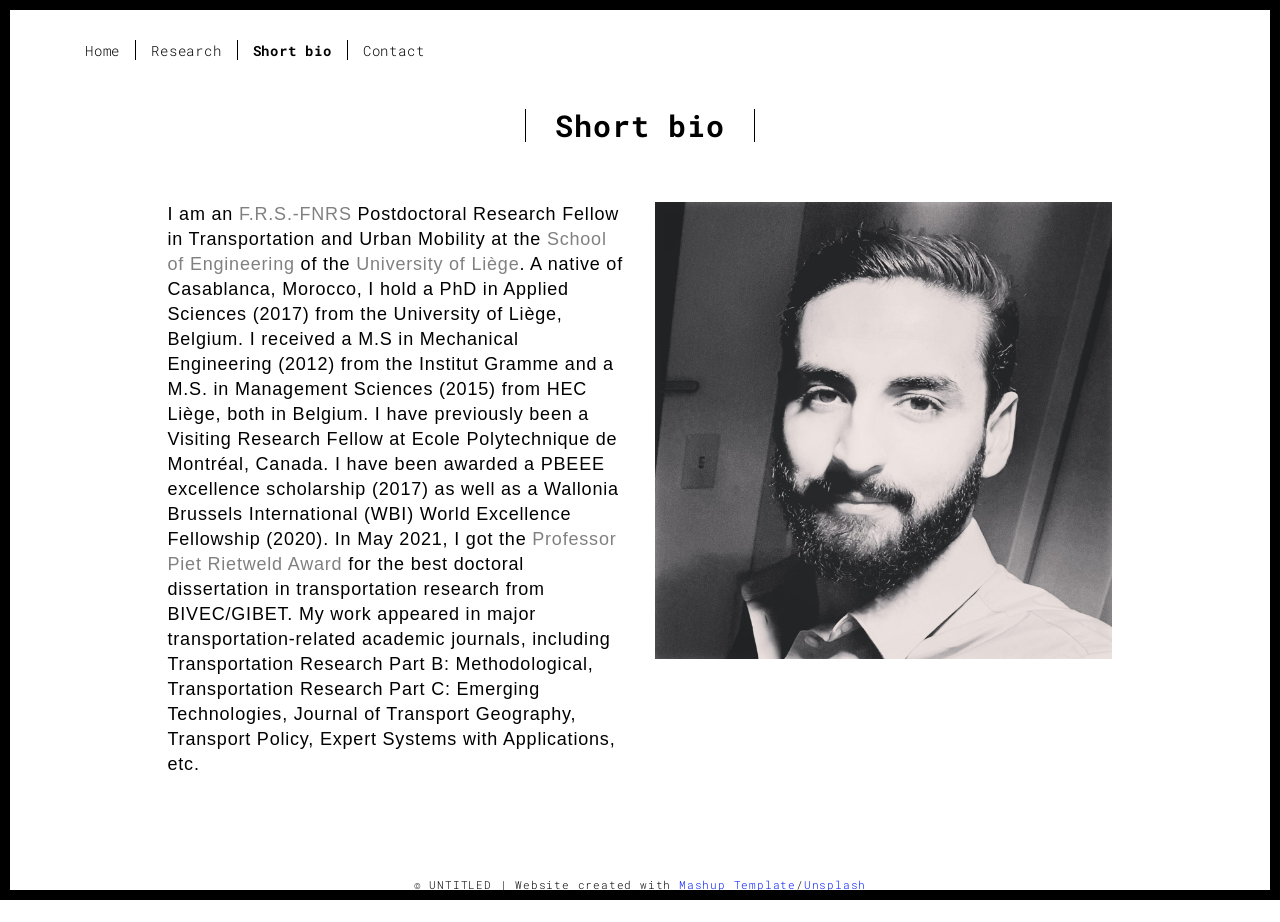
==== commit 7d7e781f: "Update about.html changed font type" ====
--- a/about.html
+++ b/about.html
@@ -67,18 +67,9 @@
             <div class="col-md-10 col-md-offset-1">
               <div class="row">
                 <div class="col-xs-12 col-md-6">
-                  <!--<h3>Consectetur adipiscing elit</h3>-->
-                  <p style = "font-family: Candara;font-size:18px;">I am an <a style="color:gray" href="https://www.frs-fnrs.be/en/">F.R.S.-FNRS</a> Postdoctoral Research Fellow in Transportation and Urban Mobility at the <a style="color:gray" href="https://www.facsa.uliege.be/cms/c_3112656/en/facsa">School of Engineering</a> of the <a style="color:gray" href="https://www.uliege.be/cms/c_8699436/en/uliege">University of Liège</a>.
-                    <!--, where he leads ...--> A native of Casablanca, Morocco, I hold a PhD in Applied Sciences (2017) from the University of Liège, Belgium.
-                    I received a M.S in Mechanical Engineering (2012) from the Institut Gramme and a M.S. in Management Sciences (2015) from HEC Liège, both in Belgium. I have previously been a Visiting Research Fellow at Ecole Polytechnique de Montréal, Canada. I have been awarded a PBEEE excellence scholarship (2017) as well as a Wallonia Brussels International (WBI) World Excellence Fellowship (2020). In May 2021, I got the <a style="color:gray" href="https://www.bivec-gibet.eu/rietveld-award/">Professor Piet Rietweld Award</a> for the best doctoral dissertation in transportation research from BIVEC/GIBET.
-      						My work appeared in major transportation-related academic journals, including Transportation Research Part B: Methodological, Transportation Research Part C: Emerging Technologies, Journal of Transport Geography, Transport Policy, Expert Systems with Applications, etc. <!--and features regularly in major media outlets, including the New York Times, The Economist, and the Wall Street Journal.--></p>
-                  <!--<h3>Ut enim ad minim </h3>
-                  <p>Duis aute irure dolor in reprehenderit in voluptate velit esse
-                  cillum dolore eu fugiat nulla pariatur. Excepteur sint occaecat cupidatat non
-                  proident, sunt in culpa qui officia deserunt mollit anim id est laborum.
-                  <h3>Maecenas luctus at sem quis varius</h3>
-                  <p>
-                  Class aptent taciti sociosqu ad litora torquent per conubia nostra, per inceptos himenaeos. Phasellus iaculis magna sagittis elit sagittis, at hendrerit lorem venenatis. Morbi accumsan iaculis blandit. Cras ultrices hendrerit nisl.</p>-->
+                  <p style = "font-family: Arial;font-size:18px;">I am an <a style="color:gray" href="https://www.frs-fnrs.be/en/">F.R.S.-FNRS</a> Postdoctoral Research Fellow in Transportation and Urban Mobility at the <a style="color:gray" href="https://www.facsa.uliege.be/cms/c_3112656/en/facsa">School of Engineering</a> of the <a style="color:gray" href="https://www.uliege.be/cms/c_8699436/en/uliege">University of Liège</a>.
+                  A native of Casablanca, Morocco, I hold a PhD in Applied Sciences (2017) from the University of Liège, Belgium. I received a M.S in Mechanical Engineering (2012) from the Institut Gramme and a M.S. in Management Sciences (2015) from HEC Liège, both in Belgium. I have previously been a Visiting Research Fellow at Ecole Polytechnique de Montréal, Canada. I have been awarded a PBEEE excellence scholarship (2017) as well as a Wallonia Brussels International (WBI) World Excellence Fellowship (2020). In May 2021, I got the <a style="color:gray" href="https://www.bivec-gibet.eu/rietveld-award/">Professor Piet Rietweld Award</a> for the best doctoral dissertation in transportation research from BIVEC/GIBET. My work appeared in major transportation-related academic journals, including Transportation Research Part B: Methodological, Transportation Research Part C: Emerging Technologies, Journal of Transport Geography, Transport Policy, Expert Systems with Applications, etc.</p>
+
                 </div>
                 <div class="col-xs-12 col-md-6">
                   <img src="./assets/images/bogoss.jpg" class="img-responsive" alt="">
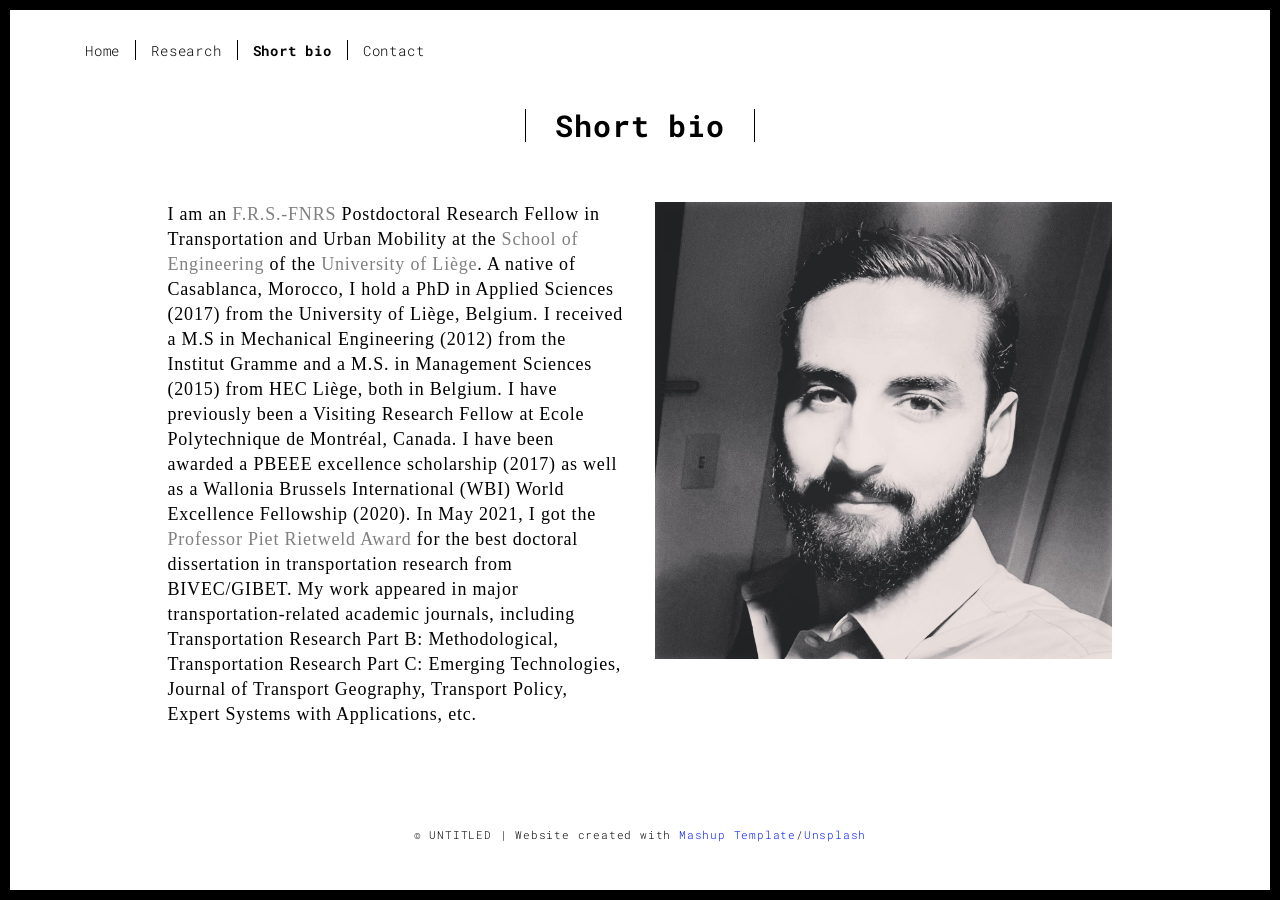
==== commit bcfb681b: "font update font update" ====
--- a/about.html
+++ b/about.html
@@ -67,7 +67,7 @@
             <div class="col-md-10 col-md-offset-1">
               <div class="row">
                 <div class="col-xs-12 col-md-6">
-                  <p style = "font-family: Arial;font-size:18px;">I am an <a style="color:gray" href="https://www.frs-fnrs.be/en/">F.R.S.-FNRS</a> Postdoctoral Research Fellow in Transportation and Urban Mobility at the <a style="color:gray" href="https://www.facsa.uliege.be/cms/c_3112656/en/facsa">School of Engineering</a> of the <a style="color:gray" href="https://www.uliege.be/cms/c_8699436/en/uliege">University of Liège</a>.
+                  <p style = "font-family: Times;font-size:18px;">I am an <a style="color:gray" href="https://www.frs-fnrs.be/en/">F.R.S.-FNRS</a> Postdoctoral Research Fellow in Transportation and Urban Mobility at the <a style="color:gray" href="https://www.facsa.uliege.be/cms/c_3112656/en/facsa">School of Engineering</a> of the <a style="color:gray" href="https://www.uliege.be/cms/c_8699436/en/uliege">University of Liège</a>.
                   A native of Casablanca, Morocco, I hold a PhD in Applied Sciences (2017) from the University of Liège, Belgium. I received a M.S in Mechanical Engineering (2012) from the Institut Gramme and a M.S. in Management Sciences (2015) from HEC Liège, both in Belgium. I have previously been a Visiting Research Fellow at Ecole Polytechnique de Montréal, Canada. I have been awarded a PBEEE excellence scholarship (2017) as well as a Wallonia Brussels International (WBI) World Excellence Fellowship (2020). In May 2021, I got the <a style="color:gray" href="https://www.bivec-gibet.eu/rietveld-award/">Professor Piet Rietweld Award</a> for the best doctoral dissertation in transportation research from BIVEC/GIBET. My work appeared in major transportation-related academic journals, including Transportation Research Part B: Methodological, Transportation Research Part C: Emerging Technologies, Journal of Transport Geography, Transport Policy, Expert Systems with Applications, etc.</p>
 
                 </div>
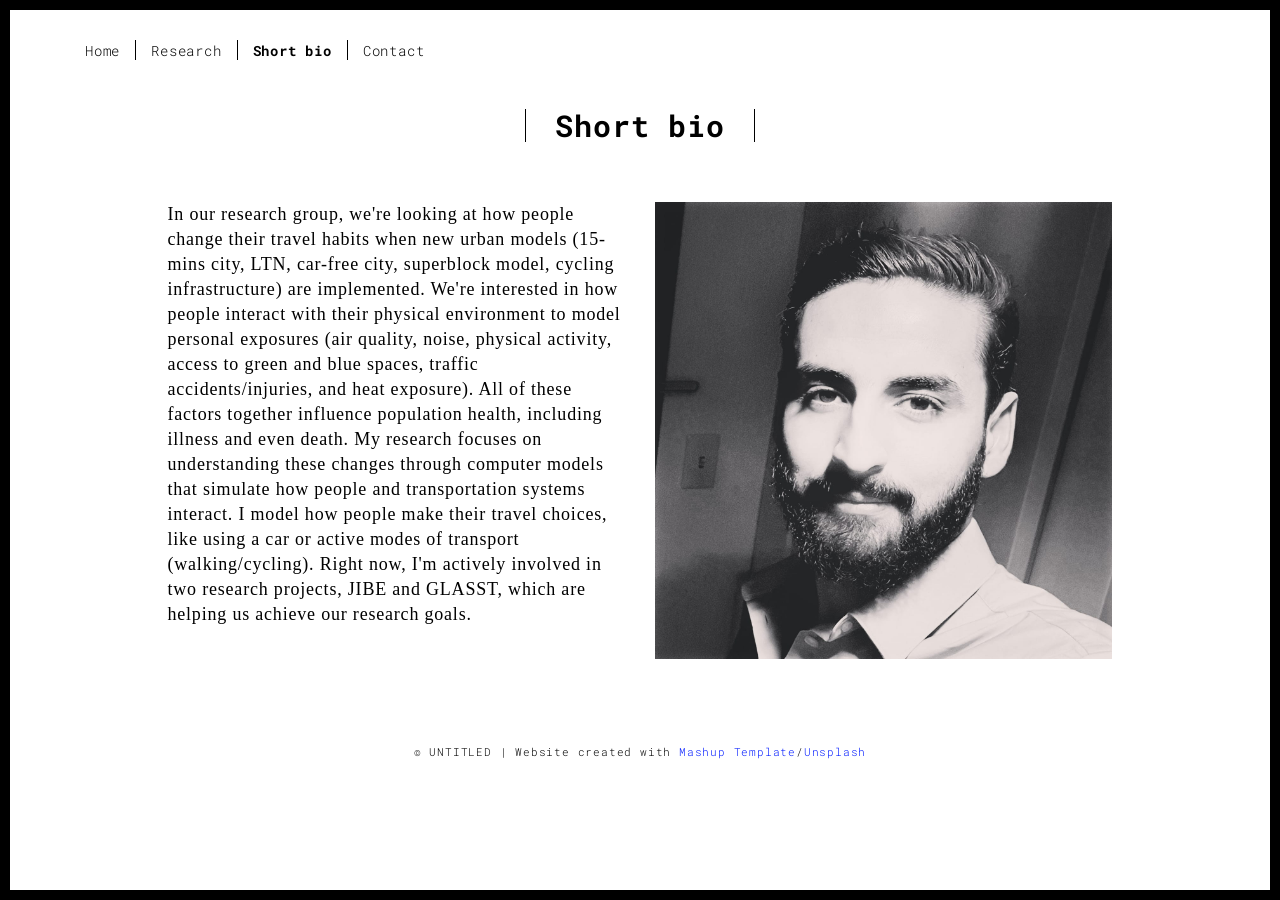
==== commit 9a722b8f: "new bio" ====
--- a/about.html
+++ b/about.html
@@ -67,8 +67,9 @@
             <div class="col-md-10 col-md-offset-1">
               <div class="row">
                 <div class="col-xs-12 col-md-6">
-                  <p style = "font-family: Times;font-size:18px;">I am an <a style="color:gray" href="https://www.frs-fnrs.be/en/">F.R.S.-FNRS</a> Postdoctoral Research Fellow in Transportation and Urban Mobility at the <a style="color:gray" href="https://www.facsa.uliege.be/cms/c_3112656/en/facsa">School of Engineering</a> of the <a style="color:gray" href="https://www.uliege.be/cms/c_8699436/en/uliege">University of Liège</a>.
-                  A native of Casablanca, Morocco, I hold a PhD in Applied Sciences (2017) from the University of Liège, Belgium. I received a M.S in Mechanical Engineering (2012) from the Institut Gramme and a M.S. in Management Sciences (2015) from HEC Liège, both in Belgium. I have previously been a Visiting Research Fellow at Ecole Polytechnique de Montréal, Canada. I have been awarded a PBEEE excellence scholarship (2017) as well as a Wallonia Brussels International (WBI) World Excellence Fellowship (2020). In May 2021, I got the <a style="color:gray" href="https://www.bivec-gibet.eu/rietveld-award/">Professor Piet Rietweld Award</a> for the best doctoral dissertation in transportation research from BIVEC/GIBET. My work appeared in major transportation-related academic journals, including Transportation Research Part B: Methodological, Transportation Research Part C: Emerging Technologies, Journal of Transport Geography, Transport Policy, Expert Systems with Applications, etc.</p>
+                  <p style = "font-family: Calibri;font-size:18px;">In our research group, we're looking at how people change their travel habits when new urban models (15-mins city, LTN, car-free city, superblock model, cycling infrastructure) are implemented. We're interested in how people interact with their physical environment to model personal exposures (air quality, noise, physical activity, access to green and blue spaces, traffic accidents/injuries, and heat exposure). All of these factors together influence population health, including illness and even death.
+                  My research focuses on understanding these changes through computer models that simulate how people and transportation systems interact. I model how people make their travel choices, like using a car or active modes of transport (walking/cycling). Right now, I'm actively involved in two research projects, JIBE and GLASST, which are helping us achieve our research goals.
+</p>
 
                 </div>
                 <div class="col-xs-12 col-md-6">
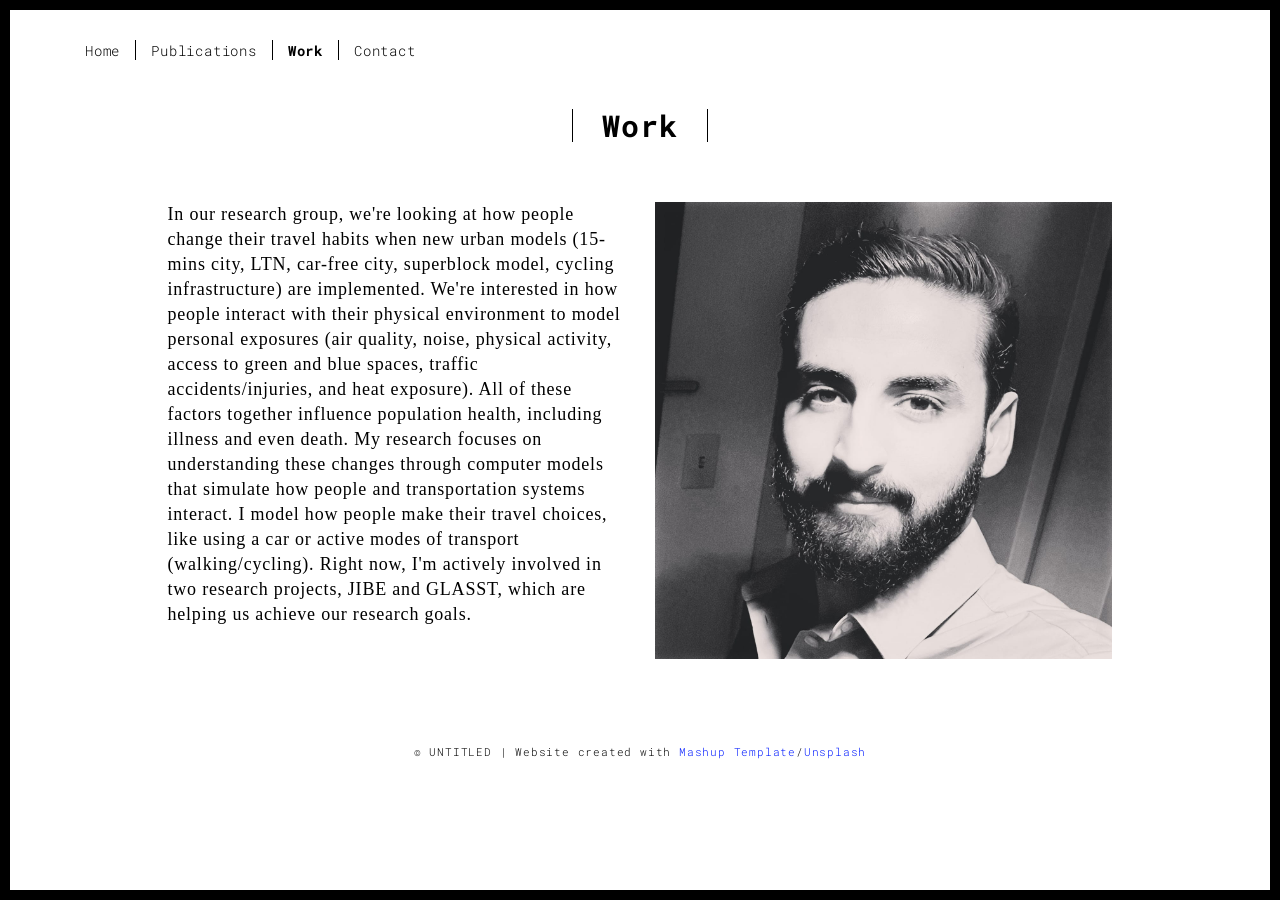
==== commit 9d53dc73: "update sections" ====
--- a/about.html
+++ b/about.html
@@ -43,8 +43,8 @@
       <div class="collapse navbar-collapse" id="navbar-collapse">
         <ul class="nav navbar-nav ">
           <li><a href="./index.html" title="">Home</a></li>
-          <li><a href="./works.html" title="">Research</a></li>
-          <li><a href="./about.html" title="">Short bio</a></li>
+          <li><a href="./works.html" title="">Publications</a></li>
+          <li><a href="./about.html" title="">Work</a></li>
           <li><a href="./contactform.html" title="">Contact</a></li>
           <!--<li><a href="./components.html" title="">Components</a></li>-->
         </ul>
@@ -60,7 +60,7 @@
       <div class="row">
         <div class="col-xs-12">
           <div class="section-container-spacer text-center">
-            <h1 class="h2">Short bio</h1>
+            <h1 class="h2">Work</h1>
           </div>
 
           <div class="row">
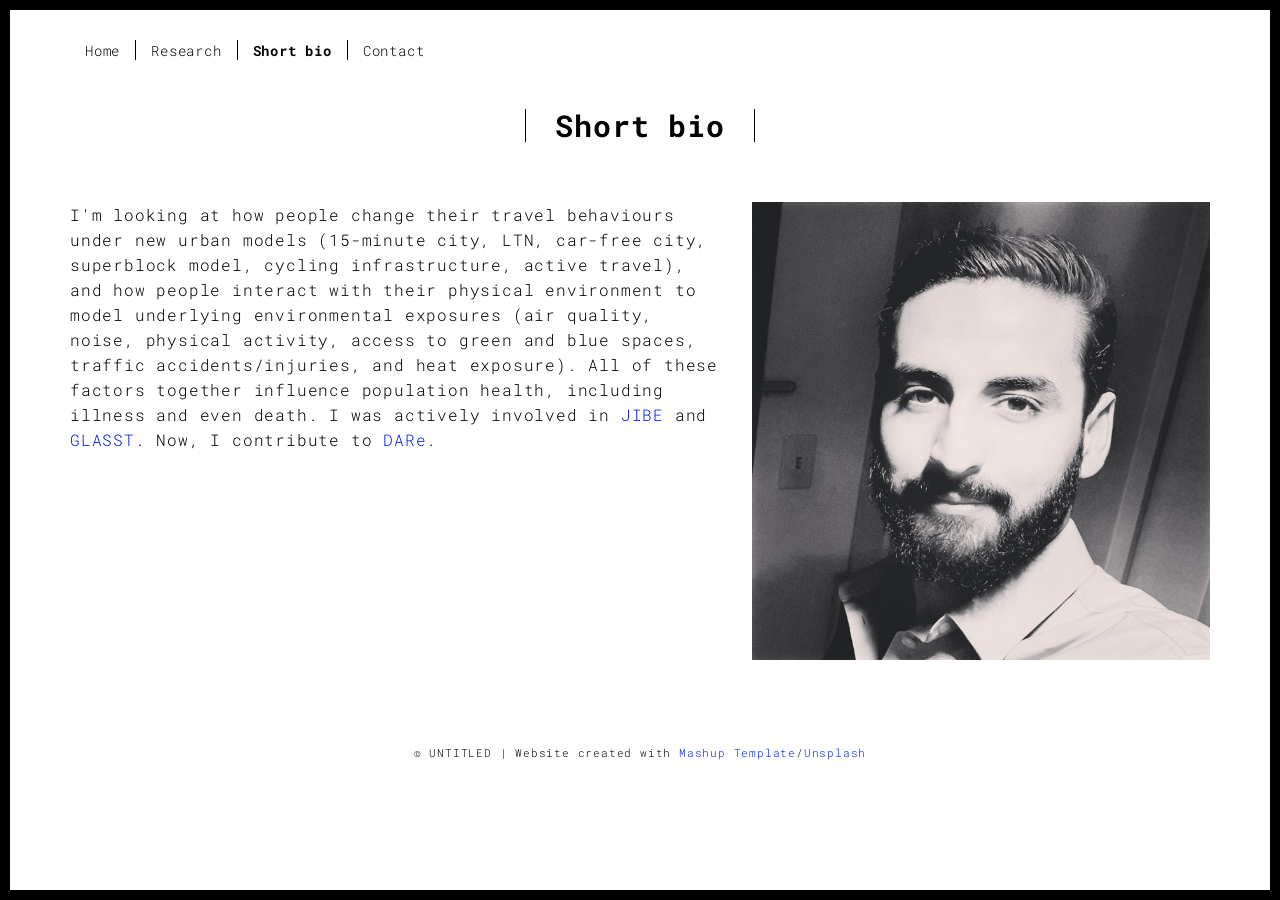
==== commit 1a0b6e17: "pages updated" ====
--- a/about.html
+++ b/about.html
@@ -1,37 +1,25 @@
 <!DOCTYPE html>
 <html lang="en">
-
 <head>
   <meta charset="UTF-8">
-  <meta content="IE=edge" http-equiv="X-UA-Compatible">
-  <meta content="width=device-width,initial-scale=1" name="viewport">
-  <meta content="description" name="description">
+  <meta http-equiv="X-UA-Compatible" content="IE=edge">
+  <meta name="viewport" content="width=device-width,initial-scale=1">
+  <meta name="description" content="description">
   <meta name="google" content="notranslate" />
-  <meta content="Mashup templates have been developped by Orson.io team" name="author">
-
-  <!-- Disable tap highlight on IE -->
+  <meta name="author" content="Mashup templates have been developped by Orson.io team">
   <meta name="msapplication-tap-highlight" content="no">
-
   <link rel="apple-touch-icon" sizes="180x180" href="./assets/apple-icon-180x180.png">
-  <link href="./assets/favicon.ico" rel="icon">
-
+  <link rel="icon" href="./assets/favicon.ico">
   <title>Short bio</title>
-
-<link href="./main.3f6952e4.css" rel="stylesheet"></head>
-
-<body class="">
+  <link href="./main.3f6952e4.css" rel="stylesheet">
+</head>
+<body>
 <div id="site-border-left"></div>
 <div id="site-border-right"></div>
 <div id="site-border-top"></div>
 <div id="site-border-bottom"></div>
-<!--<div style="background-image: url('./assets/images/bg.jpg');">-->
-
-
-
-
- <!-- Add your content of header -->
 <header>
-  <nav class="navbar  navbar-fixed-top navbar-default">
+  <nav class="navbar navbar-fixed-top navbar-default">
     <div class="container">
         <button type="button" class="navbar-toggle collapsed" data-toggle="collapse" data-target="#navbar-collapse" aria-expanded="false">
           <span class="sr-only">Toggle navigation</span>
@@ -39,53 +27,36 @@
           <span class="icon-bar"></span>
           <span class="icon-bar"></span>
         </button>
-
       <div class="collapse navbar-collapse" id="navbar-collapse">
         <ul class="nav navbar-nav ">
           <li><a href="./index.html" title="">Home</a></li>
-          <li><a href="./works.html" title="">Publications</a></li>
-          <li><a href="./about.html" title="">Work</a></li>
+          <li><a href="./works.html" title="">Research</a></li>
+          <li><a href="./about.html" title="">Short bio</a></li>
           <li><a href="./contactform.html" title="">Contact</a></li>
-          <!--<li><a href="./components.html" title="">Components</a></li>-->
         </ul>
-
-
       </div>
     </div>
   </nav>
 </header>
-
 <div class="section-container">
-    <div class="container">
-      <div class="row">
-        <div class="col-xs-12">
-          <div class="section-container-spacer text-center">
-            <h1 class="h2">Work</h1>
+  <div class="container">
+    <div class="row">
+      <div class="col-xs-12">
+        <div class="section-container-spacer text-center">
+          <h1 class="h2">Short bio</h1>
+        </div>
+        <div class="row">
+          <div class="col-md-7">
+            <p style="font-size: 16px;">I'm looking at how people change their travel behaviours under new urban models (15-minute city, LTN, car-free city, superblock model, cycling infrastructure, active travel), and how people interact with their physical environment to model underlying environmental exposures (air quality, noise, physical activity, access to green and blue spaces, traffic accidents/injuries, and heat exposure). All of these factors together influence population health, including illness and even death. I was actively involved in <a href="https://jibeproject.wordpress.com/">JIBE</a> and <a href="https://cordis.europa.eu/project/id/817754">GLASST</a>. Now, I contribute to <a href="https://dare.ac.uk/">DARe</a>.</p>
           </div>
-
-          <div class="row">
-            <div class="col-md-10 col-md-offset-1">
-              <div class="row">
-                <div class="col-xs-12 col-md-6">
-                  <p style = "font-family: Calibri;font-size:18px;">In our research group, we're looking at how people change their travel habits when new urban models (15-mins city, LTN, car-free city, superblock model, cycling infrastructure) are implemented. We're interested in how people interact with their physical environment to model personal exposures (air quality, noise, physical activity, access to green and blue spaces, traffic accidents/injuries, and heat exposure). All of these factors together influence population health, including illness and even death.
-                  My research focuses on understanding these changes through computer models that simulate how people and transportation systems interact. I model how people make their travel choices, like using a car or active modes of transport (walking/cycling). Right now, I'm actively involved in two research projects, JIBE and GLASST, which are helping us achieve our research goals.
-</p>
-
-                </div>
-                <div class="col-xs-12 col-md-6">
-                  <img src="./assets/images/bogoss.jpg" class="img-responsive" alt="">
-                </div>
-              </div>
-            </div>
+          <div class="col-md-5">
+            <img src="./assets/images/bogoss.jpg" alt="Profile Picture" class="img-responsive">
           </div>
-
-
-       </div>
+        </div>
       </div>
     </div>
   </div>
-
-
+</div>
 <footer class="footer-container text-center">
   <div class="container">
     <div class="row">
@@ -95,26 +66,11 @@
     </div>
   </div>
 </footer>
-
 <script>
   document.addEventListener("DOMContentLoaded", function (event) {
      navActivePage();
   });
 </script>
-
-<!-- Google Analytics: change UA-XXXXX-X to be your site's ID
-
-<script>
-  (function (i, s, o, g, r, a, m) {
-    i['GoogleAnalyticsObject'] = r; i[r] = i[r] || function () {
-      (i[r].q = i[r].q || []).push(arguments)
-    }, i[r].l = 1 * new Date(); a = s.createElement(o),
-      m = s.getElementsByTagName(o)[0]; a.async = 1; a.src = g; m.parentNode.insertBefore(a, m)
-  })(window, document, 'script', '//www.google-analytics.com/analytics.js', 'ga');
-  ga('create', 'UA-XXXXX-X', 'auto');
-  ga('send', 'pageview');
-</script>
-
---> <script type="text/javascript" src="./main.70a66962.js"></script></body>
-
-</html>
+<script type="text/javascript" src="./main.70a66962.js"></script>
+</body>
+</html>
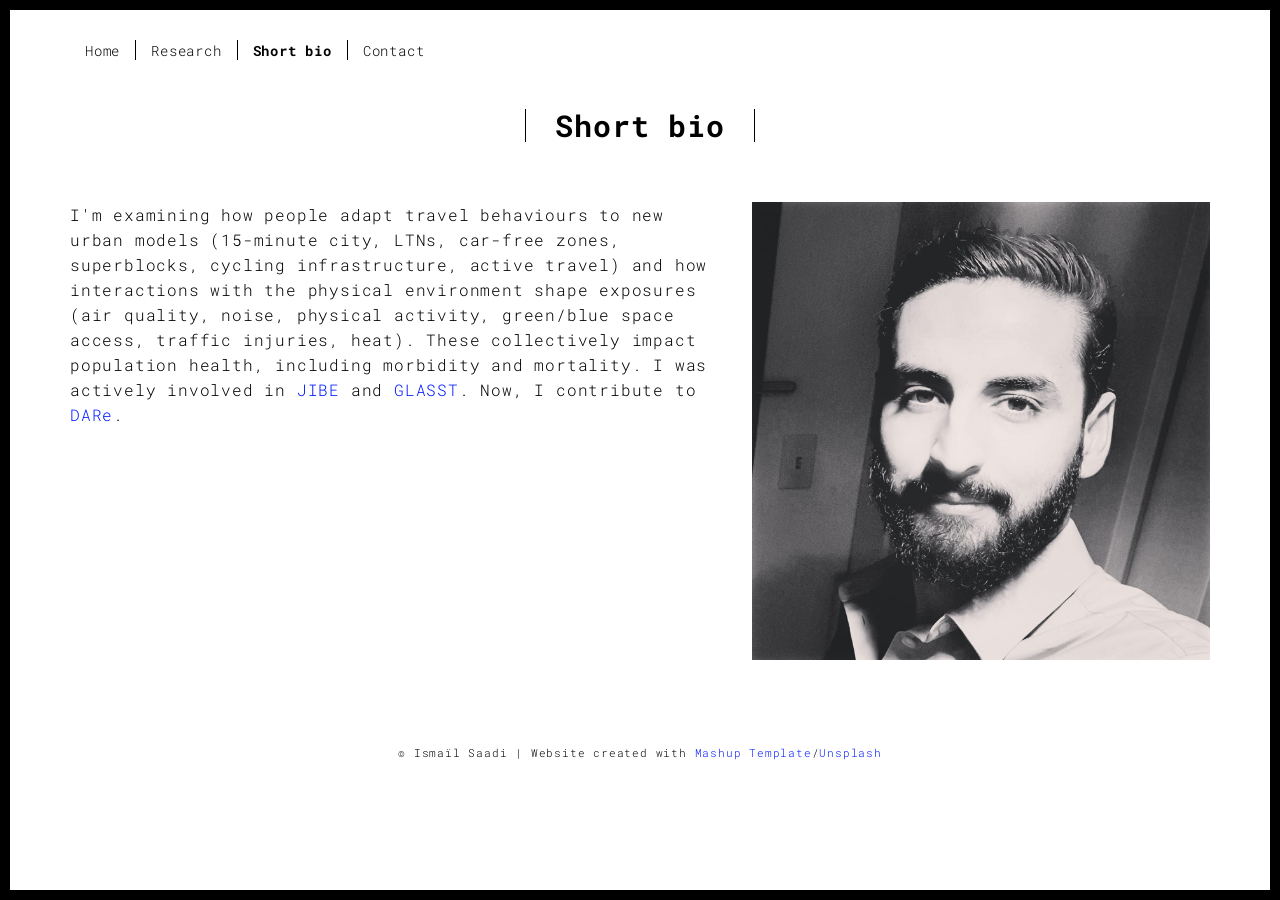
==== commit 6223219c: "references updated Co-Authored-By: Claude Sonnet 4.6 <noreply@anthropic.com>" ====
--- a/about.html
+++ b/about.html
@@ -4,13 +4,13 @@
   <meta charset="UTF-8">
   <meta http-equiv="X-UA-Compatible" content="IE=edge">
   <meta name="viewport" content="width=device-width,initial-scale=1">
-  <meta name="description" content="description">
+  <meta name="description" content="Short biography of Ismaïl Saadi, researcher studying travel behaviour, urban mobility models, and environmental health exposures at the University of Cambridge.">
   <meta name="google" content="notranslate" />
-  <meta name="author" content="Mashup templates have been developped by Orson.io team">
+  <meta name="author" content="Ismaïl Saadi">
   <meta name="msapplication-tap-highlight" content="no">
   <link rel="apple-touch-icon" sizes="180x180" href="./assets/apple-icon-180x180.png">
   <link rel="icon" href="./assets/favicon.ico">
-  <title>Short bio</title>
+  <title>Short bio | Ismaïl Saadi</title>
   <link href="./main.3f6952e4.css" rel="stylesheet">
 </head>
 <body>
@@ -47,7 +47,7 @@
         </div>
         <div class="row">
           <div class="col-md-7">
-            <p style="font-size: 16px;">I'm looking at how people change their travel behaviours under new urban models (15-minute city, LTN, car-free city, superblock model, cycling infrastructure, active travel), and how people interact with their physical environment to model underlying environmental exposures (air quality, noise, physical activity, access to green and blue spaces, traffic accidents/injuries, and heat exposure). All of these factors together influence population health, including illness and even death. I was actively involved in <a href="https://jibeproject.wordpress.com/">JIBE</a> and <a href="https://cordis.europa.eu/project/id/817754">GLASST</a>. Now, I contribute to <a href="https://dare.ac.uk/">DARe</a>.</p>
+            <p style="font-size: 16px;">I'm examining how people adapt travel behaviours to new urban models (15-minute city, LTNs, car-free zones, superblocks, cycling infrastructure, active travel) and how interactions with the physical environment shape exposures (air quality, noise, physical activity, green/blue space access, traffic injuries, heat). These collectively impact population health, including morbidity and mortality. I was actively involved in <a href="https://jibeproject.wordpress.com/">JIBE</a> and <a href="https://cordis.europa.eu/project/id/817754">GLASST</a>. Now, I contribute to <a href="https://dare.ac.uk/">DARe</a>.</p>
           </div>
           <div class="col-md-5">
             <img src="./assets/images/bogoss.jpg" alt="Profile Picture" class="img-responsive">
@@ -61,7 +61,7 @@
   <div class="container">
     <div class="row">
       <div class="col-xs-12">
-        <p>© UNTITLED | Website created with <a href="http://www.mashup-template.com/" title="Create website with free html template">Mashup Template</a>/<a href="https://www.unsplash.com/" title="Beautiful Free Images">Unsplash</a></p>
+        <p>© Ismaïl Saadi | Website created with <a href="http://www.mashup-template.com/" title="Create website with free html template">Mashup Template</a>/<a href="https://www.unsplash.com/" title="Beautiful Free Images">Unsplash</a></p>
       </div>
     </div>
   </div>
